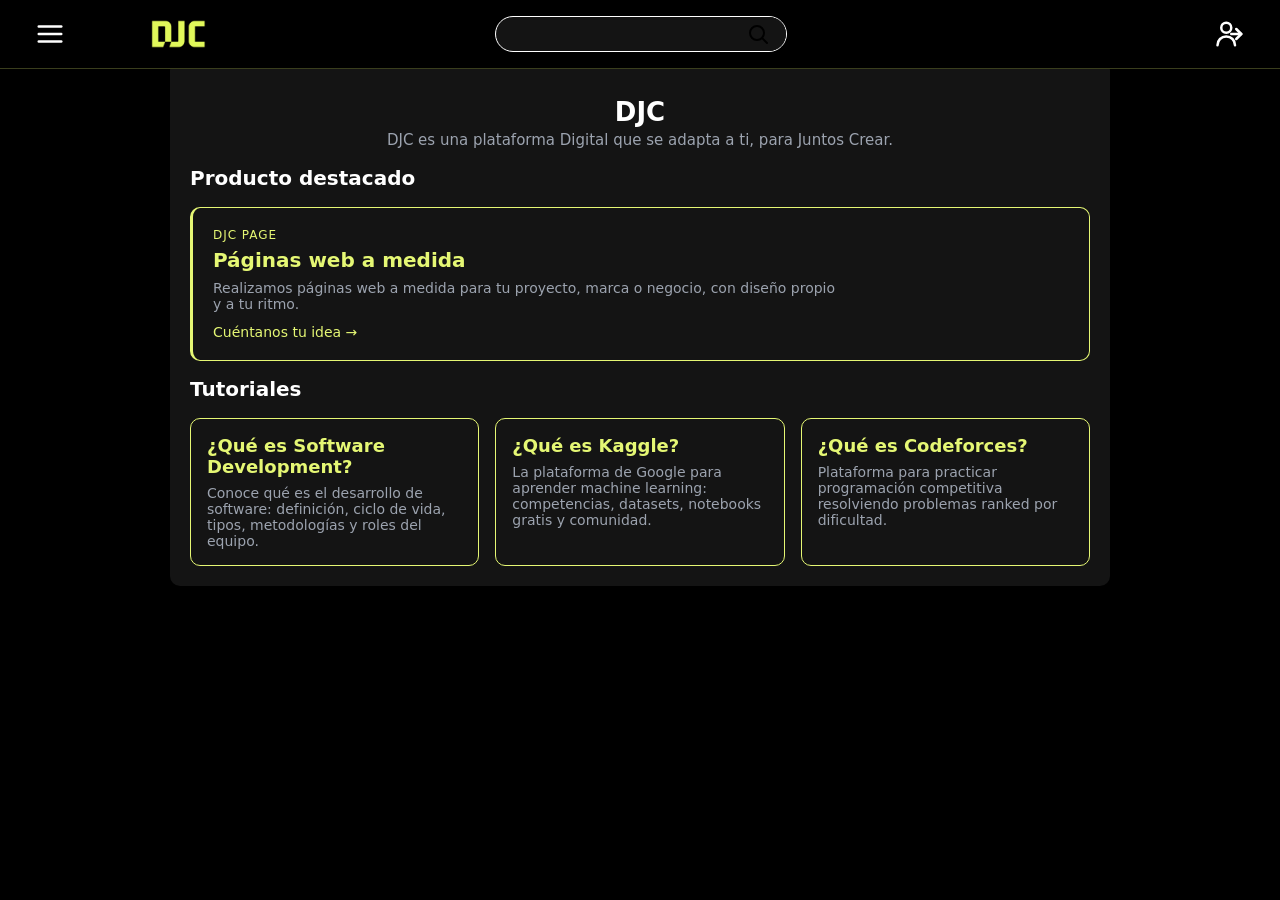
==== index.html @ 70b978e4 "feat: add DJC Page" ====
<!DOCTYPE html>
<html lang="es">
<head>
  <meta charset="UTF-8">
  <meta name="viewport" content="width=device-width, initial-scale=1.0">
  <title>DJC</title>
  
  <link rel="canonical" href="https://www.djc.pe/">
  <link rel="icon" type="image/png" href="/static/www/img/icon.png">
  <link rel="stylesheet" href="/static/www/css/style.css">
  <!-- <link rel="stylesheet" href="/static/www/css/top-nav.css"> -->
  <link rel="stylesheet" href="/static/www/css/bottom-nav.css">
  <link rel="stylesheet" href="/static/www/css/content.css">
  <link rel="stylesheet" href="/static/www/css/pygments.css">
  <link rel="stylesheet" href="/static/www/css/codehilite.css">
  <link rel="stylesheet" href="/static/www/css/history.css">

  <style>
  :root {
        /* Tipografía */
    --font-base: 'Inter', sans-serif;
    --font-heading: 'Poppins', sans-serif;

    /* Superficies */
    --color-bg: #000000;
    --color-surface: #141414;

    /* Texto */
    --color-text: #FFFFFF;
    --color-text-muted: #9CA3AF;
    --color-text-inverse: #FFFFFF;

    /* Marca */
    --color-primary: #000000;
    --color-accent: #e5f774;

    /* Variantes */
    --color-accent-hover: #e5f774;
    --color-accent-dark: #e5f774;

    /* UI */
    --color-border: #e5f774;

  }
  </style>

  

  

  
</head>
<body>
  <header>
    
<link rel="stylesheet" href="/static/www/components/top_nav_v2/style.css">
<script src="/static/www/components/top_nav_v2/script.js"></script>
<script src="/static/www/components/top_nav_v2/search.js" defer></script>
<nav class="navbar">
  <div class="navbar__a">
    <a href="#" class="navbar__link">
      <img src="/static/www/img/menu-white.svg" alt="Menu" class="navbar__icon navbar__icon--desktop">
      <img src="/static/www/img/menu-white.svg" alt="Menu" class="navbar__icon navbar__icon--mobile">
    </a>

    <a href="https://www.djc.pe/" class="navbar__link">
      <img src="/static/www/img/logo.png" alt="Home" class="navbar__logo navbar__icon--desktop">
      <img src="/static/www/img/logo-mobile.png" alt="Home" class="navbar__icon navbar__icon--mobile">
    </a>
  </div>
  <div class="navbar__b">
    <div class="navbar__b--search">
      <input type="text" placeholder="">
      <button>
          <img src="/static/www/img/search.svg" alt="Search" class="navbar__icon2">
      </button>
    </div>
  </div>
  <div class="navbar__c">
    <!-- <a href="#" class="navbar__link">
      <img src="/static/www/img/car-white.svg" alt="Login" class="navbar__icon navbar__icon--desktop">
      <img src="/static/www/img/car-white.svg" alt="Login" class="navbar__icon navbar__icon--mobile">
    </a> -->

    <a href="#" class="navbar__link">
      <img src="/static/www/img/user-white.svg" alt="User" class="navbar__icon navbar__icon--desktop">
      <img src="/static/www/img/user-white.svg" alt="User" class="navbar__icon navbar__icon--mobile">
    </a>
  </div>
</nav>
    
<link rel="stylesheet" href="/static/www/components/top_nav_v2_menu/style.css">
<script src="/static/www/components/top_nav_v2_menu/script.js"></script>
<div class="drawer-overlay" id="drawerOverlay">
  <aside class="drawer" data-side="left" id="mainMenu">
    <div class="drawer-header">
      <!-- <img src="/img/logo-1.png" alt="Davenco"> -->
      <span>DJC</span>
      <button class="drawer-close">✕</button>
    </div>
    <nav class="drawer-menu">
      <a href="https://www.djc.pe/">Inicio</a>
      <!-- <a href="https://g1.djc.pe/">G1</a> -->
      <a href="https://story.djc.pe/">Story</a>
      <a href="https://tutorial.djc.pe/">Tutorial</a>
      <hr>
    </nav>
  </aside>

  <aside class="drawer" data-side="right" id="userMenu">
    <div class="drawer-header">
      <span>Mi cuenta</span>
      <button class="drawer-close">✕</button>
    </div>
    <nav class="drawer-menu">
      <a href="#">Iniciar sesión</a>
      <a href="#">Registrarse</a>
      <hr>
    </nav>
  </aside>
</div>
  </header>

  <main class="content">

<h1 style="font-size:26px; margin-bottom:4px; text-align:center;">DJC</h1>
<p style="color:var(--color-text-muted); font-size:15px; margin:0 auto; max-width:70ch; text-align:center;">
DJC es una plataforma Digital que se adapta a ti, para Juntos Crear.
</p>

<h2 style="font-size:20px;">Producto destacado</h2>
<a href="https://page.djc.pe/"
   style="display:block; text-decoration:none; padding:20px; border:1px solid var(--color-border); border-left:3px solid var(--color-accent); border-radius:10px; background:var(--color-surface); color:var(--color-text);">
  <p style="margin:0 0 6px; font-size:12px; letter-spacing:0.08em; text-transform:uppercase; color:var(--color-accent);">DJC Page</p>
  <h3 style="margin:0 0 8px; font-size:20px; color:var(--color-accent);">Páginas web a medida</h3>
  <p style="margin:0; color:var(--color-text-muted); font-size:14px; max-width:70ch;">Realizamos páginas web a medida para tu proyecto, marca o negocio, con diseño propio y a tu ritmo.</p>
  <p style="margin:12px 0 0; font-size:14px; color:var(--color-accent);">Cuéntanos tu idea →</p>
</a>

<h2 style="font-size:20px;">Tutoriales</h2>
<div style="display:grid; grid-template-columns:repeat(auto-fill, minmax(250px, 1fr)); gap:16px;">

  <a href="https://tutorial.djc.pe/es/ab/ec/8a/ab/9e/60/4b/66/a6/ef/78/a8/1f/a3/83/d4/"
     style="display:block; text-decoration:none; padding:16px; border:1px solid var(--color-border); border-radius:10px; background:var(--color-surface); color:var(--color-text);">
    <h2 style="margin:0 0 8px; font-size:18px; color:var(--color-accent);">¿Qué es Software Development?</h2>
    <p style="margin:0; color:var(--color-text-muted); font-size:14px;">Conoce qué es el desarrollo de software: definición, ciclo de vida, tipos, metodologías y roles del equipo.</p>
  </a>

  <a href="https://tutorial.djc.pe/es/b8/53/4d/ab/8a/be/43/70/99/d8/0b/c4/7d/98/78/8e/"
     style="display:block; text-decoration:none; padding:16px; border:1px solid var(--color-border); border-radius:10px; background:var(--color-surface); color:var(--color-text);">
    <h2 style="margin:0 0 8px; font-size:18px; color:var(--color-accent);">¿Qué es Kaggle?</h2>
    <p style="margin:0; color:var(--color-text-muted); font-size:14px;">La plataforma de Google para aprender machine learning: competencias, datasets, notebooks gratis y comunidad.</p>
  </a>

  <a href="https://tutorial.djc.pe/es/67/db/1d/30/95/80/43/dc/ad/cc/0f/8c/31/55/68/ed/"
     style="display:block; text-decoration:none; padding:16px; border:1px solid var(--color-border); border-radius:10px; background:var(--color-surface); color:var(--color-text);">
    <h2 style="margin:0 0 8px; font-size:18px; color:var(--color-accent);">¿Qué es Codeforces?</h2>
    <p style="margin:0; color:var(--color-text-muted); font-size:14px;">Plataforma para practicar programación competitiva resolviendo problemas ranked por dificultad.</p>
  </a>

</div>

  </main>
  
</body>
</html>
---- static/www/css/style.css ----
body {
  margin: 0;
  font-family: system-ui, sans-serif;
  background: var(--color-bg);
  color: var(--color-text);
  padding-top: 60px;
  padding-bottom: 70px;
}
---- static/www/css/top-nav.css ----
.top-nav {
  position: sticky;
  top: 0;
  width: 100%;
  height: 60px;

  background: var(--background_color, #000);
  color: var(--text_color, #fff);

  display: flex;
  justify-content: space-between;
  align-items: center;

  padding: 0 16px;

  z-index: 9999;

  box-sizing: border-box;
}

.top-nav a {
  text-decoration: none;
  color: inherit;
  cursor: pointer;
}

.top-nav .nav-user {
  display: flex;
  gap: 12px;
  align-items: center;
}

.top-nav .nav-user a {
  padding: 6px 12px;
  border-radius: 6px;
  background: rgba(255,255,255,0.1);
}
---- static/www/css/bottom-nav.css ----
.bottom-nav {
  position: fixed;
  bottom: 0;
  width: 100%;
  height: 60px;
  background: var(--color-surface);
  border-top: 1px solid rgba(229, 247, 116, 0.25);
  display: flex;
  justify-content: space-around;
  align-items: center;
}
---- static/www/css/content.css ----
/* Contenedor principal */
main.content {
    max-width: 900px;       /* Limita el ancho en pantallas grandes */
    margin: 0 auto;         /* Centra horizontalmente */
    padding: 20px;          /* Espacio interno */
    background-color: var(--color-surface); /* Fondo de superficie para resaltar contenido */
    color: var(--color-text);
    border-radius: 10px;    /* Bordes redondeados */
    /* box-shadow: 0 2px 10px rgba(0,0,0,0.1); Sombra ligera */
}


/* Responsive para móviles */
@media (max-width: 600px) {
    main.content {
        padding: 15px;
        margin: 10px;
    }
}
---- static/www/css/pygments.css ----
pre { line-height: 125%; }
td.linenos .normal { color: inherit; background-color: transparent; padding-left: 5px; padding-right: 5px; }
span.linenos { color: inherit; background-color: transparent; padding-left: 5px; padding-right: 5px; }
td.linenos .special { color: #000000; background-color: #ffffc0; padding-left: 5px; padding-right: 5px; }
span.linenos.special { color: #000000; background-color: #ffffc0; padding-left: 5px; padding-right: 5px; }
.highlight .hll { background-color: #ffffcc }
.highlight { background: #f8f8f8; }
.highlight .c { color: #3D7B7B; font-style: italic } /* Comment */
.highlight .err { border: 1px solid #F00 } /* Error */
.highlight .k { color: #008000; font-weight: bold } /* Keyword */
.highlight .o { color: #666 } /* Operator */
.highlight .ch { color: #3D7B7B; font-style: italic } /* Comment.Hashbang */
.highlight .cm { color: #3D7B7B; font-style: italic } /* Comment.Multiline */
.highlight .cp { color: #9C6500 } /* Comment.Preproc */
.highlight .cpf { color: #3D7B7B; font-style: italic } /* Comment.PreprocFile */
.highlight .c1 { color: #3D7B7B; font-style: italic } /* Comment.Single */
.highlight .cs { color: #3D7B7B; font-style: italic } /* Comment.Special */
.highlight .gd { color: #A00000 } /* Generic.Deleted */
.highlight .ge { font-style: italic } /* Generic.Emph */
.highlight .ges { font-weight: bold; font-style: italic } /* Generic.EmphStrong */
.highlight .gr { color: #E40000 } /* Generic.Error */
.highlight .gh { color: #000080; font-weight: bold } /* Generic.Heading */
.highlight .gi { color: #008400 } /* Generic.Inserted */
.highlight .go { color: #717171 } /* Generic.Output */
.highlight .gp { color: #000080; font-weight: bold } /* Generic.Prompt */
.highlight .gs { font-weight: bold } /* Generic.Strong */
.highlight .gu { color: #800080; font-weight: bold } /* Generic.Subheading */
.highlight .gt { color: #04D } /* Generic.Traceback */
.highlight .kc { color: #008000; font-weight: bold } /* Keyword.Constant */
.highlight .kd { color: #008000; font-weight: bold } /* Keyword.Declaration */
.highlight .kn { color: #008000; font-weight: bold } /* Keyword.Namespace */
.highlight .kp { color: #008000 } /* Keyword.Pseudo */
.highlight .kr { color: #008000; font-weight: bold } /* Keyword.Reserved */
.highlight .kt { color: #B00040 } /* Keyword.Type */
.highlight .m { color: #666 } /* Literal.Number */
.highlight .s { color: #BA2121 } /* Literal.String */
.highlight .na { color: #687822 } /* Name.Attribute */
.highlight .nb { color: #008000 } /* Name.Builtin */
.highlight .nc { color: #00F; font-weight: bold } /* Name.Class */
.highlight .no { color: #800 } /* Name.Constant */
.highlight .nd { color: #A2F } /* Name.Decorator */
.highlight .ni { color: #717171; font-weight: bold } /* Name.Entity */
.highlight .ne { color: #CB3F38; font-weight: bold } /* Name.Exception */
.highlight .nf { color: #00F } /* Name.Function */
.highlight .nl { color: #767600 } /* Name.Label */
.highlight .nn { color: #00F; font-weight: bold } /* Name.Namespace */
.highlight .nt { color: #008000; font-weight: bold } /* Name.Tag */
.highlight .nv { color: #19177C } /* Name.Variable */
.highlight .ow { color: #A2F; font-weight: bold } /* Operator.Word */
.highlight .w { color: #BBB } /* Text.Whitespace */
.highlight .mb { color: #666 } /* Literal.Number.Bin */
.highlight .mf { color: #666 } /* Literal.Number.Float */
.highlight .mh { color: #666 } /* Literal.Number.Hex */
.highlight .mi { color: #666 } /* Literal.Number.Integer */
.highlight .mo { color: #666 } /* Literal.Number.Oct */
.highlight .sa { color: #BA2121 } /* Literal.String.Affix */
.highlight .sb { color: #BA2121 } /* Literal.String.Backtick */
.highlight .sc { color: #BA2121 } /* Literal.String.Char */
.highlight .dl { color: #BA2121 } /* Literal.String.Delimiter */
.highlight .sd { color: #BA2121; font-style: italic } /* Literal.String.Doc */
.highlight .s2 { color: #BA2121 } /* Literal.String.Double */
.highlight .se { color: #AA5D1F; font-weight: bold } /* Literal.String.Escape */
.highlight .sh { color: #BA2121 } /* Literal.String.Heredoc */
.highlight .si { color: #A45A77; font-weight: bold } /* Literal.String.Interpol */
.highlight .sx { color: #008000 } /* Literal.String.Other */
.highlight .sr { color: #A45A77 } /* Literal.String.Regex */
.highlight .s1 { color: #BA2121 } /* Literal.String.Single */
.highlight .ss { color: #19177C } /* Literal.String.Symbol */
.highlight .bp { color: #008000 } /* Name.Builtin.Pseudo */
.highlight .fm { color: #00F } /* Name.Function.Magic */
.highlight .vc { color: #19177C } /* Name.Variable.Class */
.highlight .vg { color: #19177C } /* Name.Variable.Global */
.highlight .vi { color: #19177C } /* Name.Variable.Instance */
.highlight .vm { color: #19177C } /* Name.Variable.Magic */
.highlight .il { color: #666 } /* Literal.Number.Integer.Long */
---- static/www/css/codehilite.css ----
pre { line-height: 125%; }
td.linenos .normal { color: inherit; background-color: transparent; padding-left: 5px; padding-right: 5px; }
span.linenos { color: inherit; background-color: transparent; padding-left: 5px; padding-right: 5px; }
td.linenos .special { color: #000000; background-color: #ffffc0; padding-left: 5px; padding-right: 5px; }
span.linenos.special { color: #000000; background-color: #ffffc0; padding-left: 5px; padding-right: 5px; }
.codehilite .hll { background-color: #ffffcc }
.codehilite { background: #f8f8f8; }
.codehilite .c { color: #3D7B7B; font-style: italic } /* Comment */
.codehilite .err { border: 1px solid #F00 } /* Error */
.codehilite .k { color: #008000; font-weight: bold } /* Keyword */
.codehilite .o { color: #666 } /* Operator */
.codehilite .ch { color: #3D7B7B; font-style: italic } /* Comment.Hashbang */
.codehilite .cm { color: #3D7B7B; font-style: italic } /* Comment.Multiline */
.codehilite .cp { color: #9C6500 } /* Comment.Preproc */
.codehilite .cpf { color: #3D7B7B; font-style: italic } /* Comment.PreprocFile */
.codehilite .c1 { color: #3D7B7B; font-style: italic } /* Comment.Single */
.codehilite .cs { color: #3D7B7B; font-style: italic } /* Comment.Special */
.codehilite .gd { color: #A00000 } /* Generic.Deleted */
.codehilite .ge { font-style: italic } /* Generic.Emph */
.codehilite .ges { font-weight: bold; font-style: italic } /* Generic.EmphStrong */
.codehilite .gr { color: #E40000 } /* Generic.Error */
.codehilite .gh { color: #000080; font-weight: bold } /* Generic.Heading */
.codehilite .gi { color: #008400 } /* Generic.Inserted */
.codehilite .go { color: #717171 } /* Generic.Output */
.codehilite .gp { color: #000080; font-weight: bold } /* Generic.Prompt */
.codehilite .gs { font-weight: bold } /* Generic.Strong */
.codehilite .gu { color: #800080; font-weight: bold } /* Generic.Subheading */
.codehilite .gt { color: #04D } /* Generic.Traceback */
.codehilite .kc { color: #008000; font-weight: bold } /* Keyword.Constant */
.codehilite .kd { color: #008000; font-weight: bold } /* Keyword.Declaration */
.codehilite .kn { color: #008000; font-weight: bold } /* Keyword.Namespace */
.codehilite .kp { color: #008000 } /* Keyword.Pseudo */
.codehilite .kr { color: #008000; font-weight: bold } /* Keyword.Reserved */
.codehilite .kt { color: #B00040 } /* Keyword.Type */
.codehilite .m { color: #666 } /* Literal.Number */
.codehilite .s { color: #BA2121 } /* Literal.String */
.codehilite .na { color: #687822 } /* Name.Attribute */
.codehilite .nb { color: #008000 } /* Name.Builtin */
.codehilite .nc { color: #00F; font-weight: bold } /* Name.Class */
.codehilite .no { color: #800 } /* Name.Constant */
.codehilite .nd { color: #A2F } /* Name.Decorator */
.codehilite .ni { color: #717171; font-weight: bold } /* Name.Entity */
.codehilite .ne { color: #CB3F38; font-weight: bold } /* Name.Exception */
.codehilite .nf { color: #00F } /* Name.Function */
.codehilite .nl { color: #767600 } /* Name.Label */
.codehilite .nn { color: #00F; font-weight: bold } /* Name.Namespace */
.codehilite .nt { color: #008000; font-weight: bold } /* Name.Tag */
.codehilite .nv { color: #19177C } /* Name.Variable */
.codehilite .ow { color: #A2F; font-weight: bold } /* Operator.Word */
.codehilite .w { color: #BBB } /* Text.Whitespace */
.codehilite .mb { color: #666 } /* Literal.Number.Bin */
.codehilite .mf { color: #666 } /* Literal.Number.Float */
.codehilite .mh { color: #666 } /* Literal.Number.Hex */
.codehilite .mi { color: #666 } /* Literal.Number.Integer */
.codehilite .mo { color: #666 } /* Literal.Number.Oct */
.codehilite .sa { color: #BA2121 } /* Literal.String.Affix */
.codehilite .sb { color: #BA2121 } /* Literal.String.Backtick */
.codehilite .sc { color: #BA2121 } /* Literal.String.Char */
.codehilite .dl { color: #BA2121 } /* Literal.String.Delimiter */
.codehilite .sd { color: #BA2121; font-style: italic } /* Literal.String.Doc */
.codehilite .s2 { color: #BA2121 } /* Literal.String.Double */
.codehilite .se { color: #AA5D1F; font-weight: bold } /* Literal.String.Escape */
.codehilite .sh { color: #BA2121 } /* Literal.String.Heredoc */
.codehilite .si { color: #A45A77; font-weight: bold } /* Literal.String.Interpol */
.codehilite .sx { color: #008000 } /* Literal.String.Other */
.codehilite .sr { color: #A45A77 } /* Literal.String.Regex */
.codehilite .s1 { color: #BA2121 } /* Literal.String.Single */
.codehilite .ss { color: #19177C } /* Literal.String.Symbol */
.codehilite .bp { color: #008000 } /* Name.Builtin.Pseudo */
.codehilite .fm { color: #00F } /* Name.Function.Magic */
.codehilite .vc { color: #19177C } /* Name.Variable.Class */
.codehilite .vg { color: #19177C } /* Name.Variable.Global */
.codehilite .vi { color: #19177C } /* Name.Variable.Instance */
.codehilite .vm { color: #19177C } /* Name.Variable.Magic */
.codehilite .il { color: #666 } /* Literal.Number.Integer.Long */
---- static/www/css/history.css ----
/* ============ HISTORIAL ============ */
.history {
  margin: 24px 0 8px;
}

.history__head {
  display: flex;
  align-items: center;
  justify-content: space-between;
  gap: 12px;
  border-bottom: 1px solid var(--color-border);
  padding-bottom: 10px;
  margin-bottom: 14px;
}

.history__head h2 {
  margin: 0;
  font-family: var(--font-heading);
  font-size: 18px;
  color: var(--color-accent);
}

.history__clear {
  cursor: pointer;
  border: 1px solid var(--color-border);
  background: transparent;
  color: var(--color-text-muted);
  font-size: 13px;
  padding: 6px 12px;
  border-radius: 8px;
  transition: background 0.2s, color 0.2s;
}

.history__clear:hover {
  background: var(--color-accent);
  color: var(--color-primary);
}

.history__empty {
  margin: 8px 0;
  color: var(--color-text-muted);
  font-size: 14px;
  line-height: 1.6;
}

.history__day h3 {
  margin: 18px 0 8px;
  font-family: var(--font-heading);
  font-size: 14px;
  text-transform: capitalize;
  color: var(--color-text-muted);
}

.history__list {
  list-style: none;
  margin: 0;
  padding: 0;
}

.history__link {
  display: flex;
  align-items: center;
  gap: 10px;
  padding: 10px 12px;
  border-radius: 10px;
  text-decoration: none;
  color: var(--color-text);
  transition: background 0.2s;
}

.history__link:hover {
  background: var(--color-surface);
}

.history__time {
  flex-shrink: 0;
  font-size: 12px;
  color: var(--color-text-muted);
  min-width: 44px;
}

.history__chip {
  flex-shrink: 0;
  font-size: 11px;
  font-weight: 600;
  padding: 2px 8px;
  border: 1px solid;
  border-radius: 999px;
  max-width: 160px;
  overflow: hidden;
  text-overflow: ellipsis;
  white-space: nowrap;
}

.history__body {
  display: flex;
  flex-direction: column;
  min-width: 0;
}

.history__title {
  font-size: 14px;
  font-weight: 600;
  overflow: hidden;
  text-overflow: ellipsis;
  white-space: nowrap;
}

.history__path {
  font-size: 12px;
  color: var(--color-text-muted);
  overflow: hidden;
  text-overflow: ellipsis;
  white-space: nowrap;
}

@media (max-width: 600px) {
  .history { margin: 18px 0 8px; }
  .history__link { gap: 8px; padding: 9px 8px; }
  .history__chip { max-width: 110px; }
}
---- static/www/components/top_nav_v2/style.css ----
.header {
  position: sticky; /* controlamos todo el header */
  top: 0;
  left: 0;
  width: 100%;
  background-color: var(--color-bg);
  box-shadow: 0 2px 4px rgba(0,0,0,0.1);
  transition: transform 0.3s ease;
  z-index: 1000;
}

/* Nav dentro del header */
.navbar {
  position: fixed;
  top: 0;
  left: 0;
  width: 100%;

  background: var(--color-primary);
  color: var(--color-text-inverse);
  display: grid;
  grid-template-columns:  1fr 2fr 1fr;
  padding: 1rem 2rem;
  border-bottom: 1px solid rgba(229, 247, 116, 0.25);

  box-sizing: border-box;

  z-index: 1000;
}

/* Grid interno */
.navbar__a { 
  justify-self: start;  
}

.navbar__b { 
  justify-self: center; 
}

.navbar__b--search {
  display: flex;
  width: 100%;
  max-width: 100%;
  background: var(--color-surface);
  border: 1px solid #ffffff;
  border-radius: 20px;
  overflow: hidden; /* para que input y botón se vean pegados */
}

.navbar__b--search input {
  background: transparent;
  color: var(--color-text);
  flex: 1; /* ocupa todo el espacio */
  border: none;
  padding: 0.5rem 1rem;
  font-size: 1rem;
  outline: none;
}

.navbar__b--search button {
  background: var(--color-surface);
  color: var(--color-primary);
  border: none;
  padding: 0 1rem;
  cursor: pointer;
  font-size: 1.2rem;
  color: #fff;
  display: flex;
  align-items: center;
  justify-content: center;
}

.navbar__c { 
  justify-self: end; 
}

.navbar__a,
.navbar__c {
  display: flex;
  align-items: center;
  gap: 2rem;
  /* border: 2px solid red; */
}

.navbar__link {
  display: flex;
  align-items: center;
  text-decoration: none;
  color: var(--color-text-inverse);
  white-space: nowrap;
  border-style: solid;
  border-color: var(--color-primary);
  /* border: 2px solid yellow; */
}

.navbar__link:hover {
  border-color: var(--color-accent);
}

/* Iconos */
.navbar__icon {
  width: 30px;
  height: 30px;
  object-fit: contain;
  /* color: red; */
}
.navbar__logo {
  width: 150px;
  height: 30px;
  object-fit: contain;
  color: #fff;
}

/* por defecto */
.navbar__icon--mobile {
  display: none;
}


/* ======== MEDIA QUERY: MÓVIL ======== */
@media (max-width: 768px) {
  .navbar {
    grid-template-columns: 2fr 4fr 2fr;
    padding: 1rem 0.5rem;
  }
  .navbar__a,
  .navbar__c {
    gap: 0.5rem;
  }

  .navbar__b {
    width: 190px;
    max-width: 190px; /* ocupa todo el espacio posible */
  }
  .navbar__b--search input {
    width: 80%;
    max-width: 80%; /* ocupa todo el espacio posible */
  }
  .navbar__b--search button {
    width: 20%;
    max-width: 20%; /* ocupa todo el espacio posible */
  }

  .navbar__logo {
    width: 120px;
  }
}

@media (max-width: 480px) {
  .navbar__b--search input {
    padding: 0.5rem 0.5rem;
  }
  .navbar__b {
    width: 110px;
    max-width: 110px; /* ocupa todo el espacio posible */
  }
  .navbar__a,
  .navbar__c {
    gap: 0.1rem;
  }
  .navbar__logo {
    width: 110px;
  }
}
---- static/www/components/top_nav_v2_menu/style.css ----
/* Overlay */
.drawer-overlay {
  position: fixed;
  inset: 0;
  background: rgba(0,0,0,0.45);
  opacity: 0;
  visibility: hidden;
  transition: opacity 0.35s ease;
  z-index: 2000;
  display: flex;
}

.drawer-overlay.active {
  opacity: 1;
  visibility: visible;
}

/* Drawer genérico */
.drawer {
  position: absolute;
  top: 0;
  width: 90%;
  max-width: 320px;
  height: 100vh;
  background: var(--color-surface);
  color: var(--color-text);
  box-shadow: 4px 0 24px rgba(0,0,0,0.25);
  display: flex;
  flex-direction: column;
  transition: transform 0.35s cubic-bezier(.4,0,.2,1);
  flex-shrink: 0;
}

/* Posición inicial según side */
.drawer[data-side="left"] {
  left: 0;
  transform: translateX(-100%);
}

.drawer[data-side="right"] {
  right: 0;
  transform: translateX(100%);
}

/* Animación cuando overlay activo */
.drawer-overlay.active .drawer {
  transform: translateX(0);
}

/* Header */
.drawer-header {
  display: flex;
  align-items: center;
  justify-content: space-between;
  padding: 18px;
  border-bottom: 1px solid var(--color-border);
}

.drawer-header img {
  height: 28px;
}

.drawer-header span {
  flex: 1;
  font-weight: 600;
}

/* Botón cerrar */
.drawer-close {
  border: none;
  background: transparent;
  font-size: 18px;
  cursor: pointer;
}

/* Menu */
.drawer-menu {
  flex: 1;                /* scroll interno */
  overflow-y: auto;
  overscroll-behavior: contain;
  display: flex;
  flex-direction: column;
  padding: 10px 0;
}

.drawer-menu a {
  padding: 16px 22px;
  text-decoration: none;
  color: var(--color-text);
  font-weight: 500;
  transition: background 0.2s ease;
}

.drawer-menu a:hover {
  background: var(--color-bg);
}

.drawer-menu hr {
  border: none;
  border-top: 1px solid var(--color-border);
  margin: 10px 0;
}
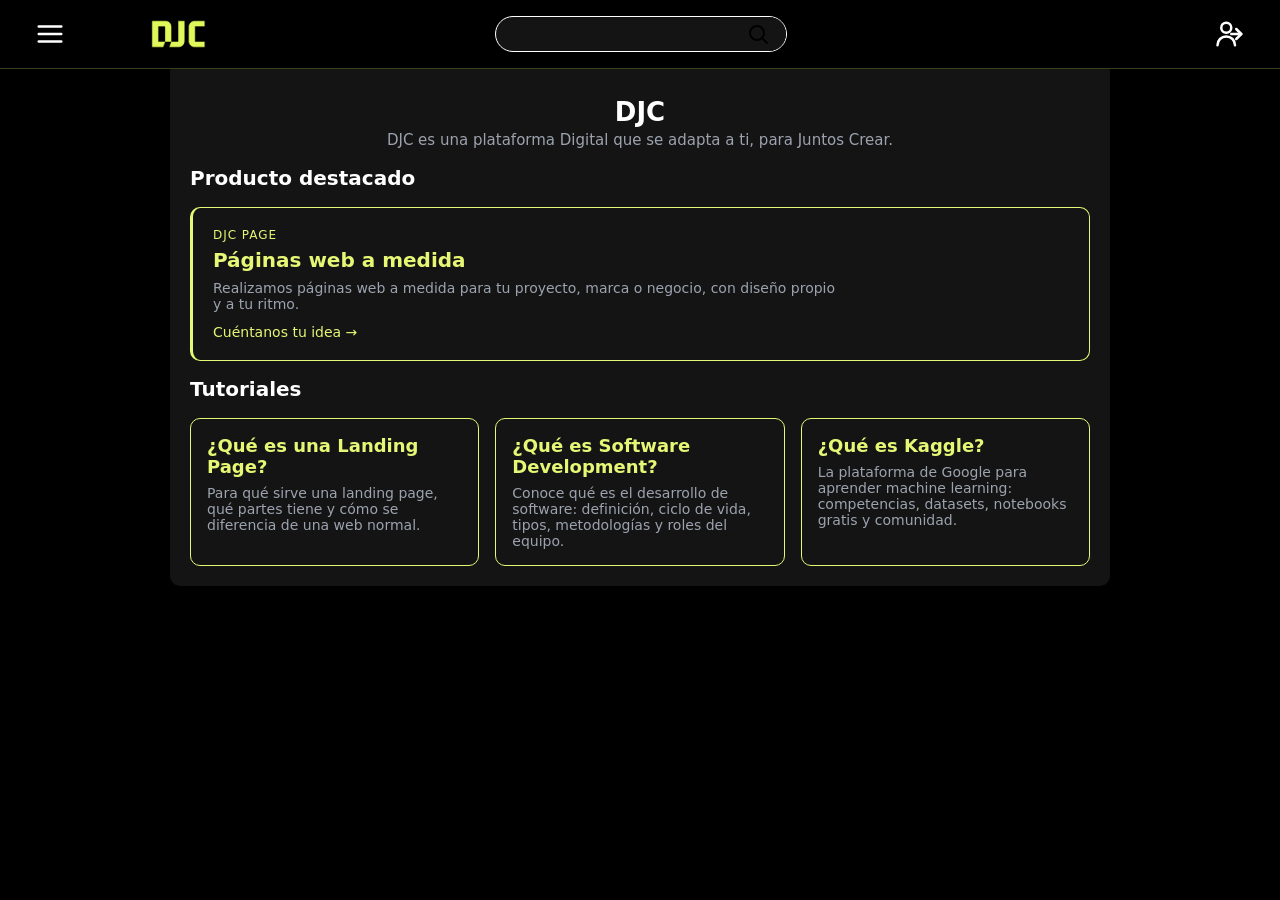
==== commit c18f79a4: "feat: update list tutorials" ====
--- a/index.html
+++ b/index.html
@@ -101,6 +101,7 @@
     <nav class="drawer-menu">
       <a href="https://www.djc.pe/">Inicio</a>
       <!-- <a href="https://g1.djc.pe/">G1</a> -->
+      <a href="https://page.djc.pe/">Page</a>
       <a href="https://story.djc.pe/">Story</a>
       <a href="https://tutorial.djc.pe/">Tutorial</a>
       <hr>
@@ -140,6 +141,12 @@
 <h2 style="font-size:20px;">Tutoriales</h2>
 <div style="display:grid; grid-template-columns:repeat(auto-fill, minmax(250px, 1fr)); gap:16px;">
 
+  <a href="https://tutorial.djc.pe/es/9c/ad/d3/86/64/13/42/e3/a4/38/aa/b9/eb/32/19/64/"
+     style="display:block; text-decoration:none; padding:16px; border:1px solid var(--color-border); border-radius:10px; background:var(--color-surface); color:var(--color-text);">
+    <h2 style="margin:0 0 8px; font-size:18px; color:var(--color-accent);">¿Qué es una Landing Page?</h2>
+    <p style="margin:0; color:var(--color-text-muted); font-size:14px;">Para qué sirve una landing page, qué partes tiene y cómo se diferencia de una web normal.</p>
+  </a>
+
   <a href="https://tutorial.djc.pe/es/ab/ec/8a/ab/9e/60/4b/66/a6/ef/78/a8/1f/a3/83/d4/"
      style="display:block; text-decoration:none; padding:16px; border:1px solid var(--color-border); border-radius:10px; background:var(--color-surface); color:var(--color-text);">
     <h2 style="margin:0 0 8px; font-size:18px; color:var(--color-accent);">¿Qué es Software Development?</h2>
@@ -152,12 +159,6 @@
     <p style="margin:0; color:var(--color-text-muted); font-size:14px;">La plataforma de Google para aprender machine learning: competencias, datasets, notebooks gratis y comunidad.</p>
   </a>
 
-  <a href="https://tutorial.djc.pe/es/67/db/1d/30/95/80/43/dc/ad/cc/0f/8c/31/55/68/ed/"
-     style="display:block; text-decoration:none; padding:16px; border:1px solid var(--color-border); border-radius:10px; background:var(--color-surface); color:var(--color-text);">
-    <h2 style="margin:0 0 8px; font-size:18px; color:var(--color-accent);">¿Qué es Codeforces?</h2>
-    <p style="margin:0; color:var(--color-text-muted); font-size:14px;">Plataforma para practicar programación competitiva resolviendo problemas ranked por dificultad.</p>
-  </a>
-
 </div>
 
   </main>
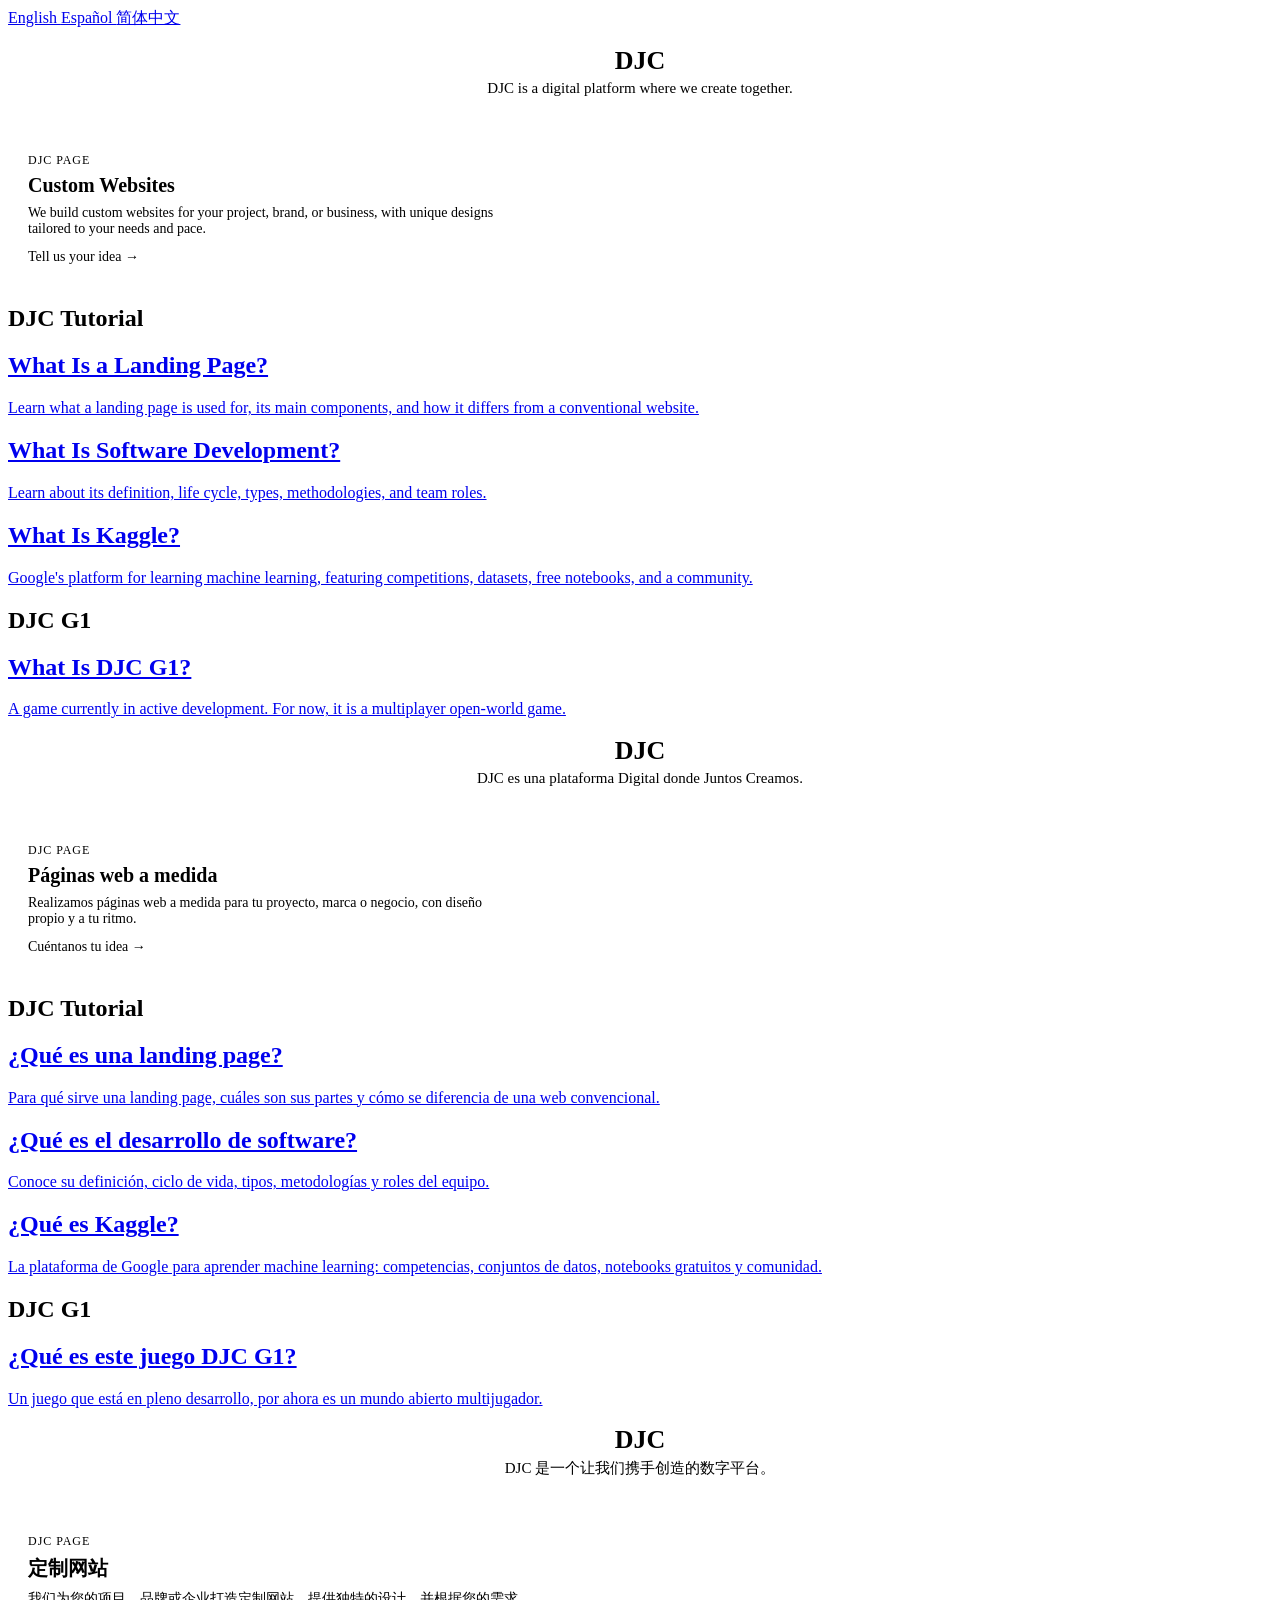
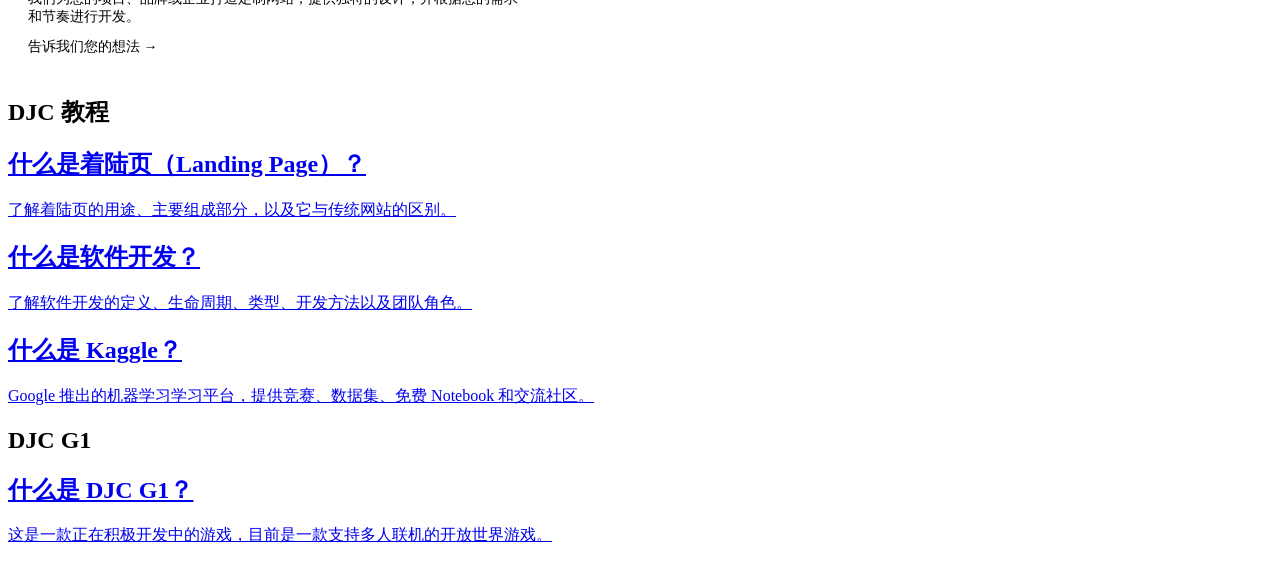
==== commit ac4b5558: "feat: add zh-cn" ====
--- a/index.html
+++ b/index.html
@@ -1,136 +1,116 @@
 <!DOCTYPE html>
-<html lang="es">
+<html>
 <head>
+  <!-- 87.34.2.92 -->
   <meta charset="UTF-8">
   <meta name="viewport" content="width=device-width, initial-scale=1.0">
+  <link rel="icon" type="image/png" href="https://story.djc.pe/res/base/icon.png">
+
+  <link rel="stylesheet" href="https://story.djc.pe/res/base/variable.css">
+  <link rel="stylesheet" href="https://story.djc.pe/res/base/style.css">
+  <link rel="stylesheet" href="https://story.djc.pe/res/base/index.css">
+  <script src="https://story.djc.pe/res/base/index.js" defer></script>
+  <script src="https://story.djc.pe/res/nav/script.js" defer></script>
+
+
+<!-- Google tag (gtag.js) -->
+<script async src="https://www.googletagmanager.com/gtag/js?id=G-S0JX351KT2"></script>
+<script>
+  window.dataLayer = window.dataLayer || [];
+  function gtag(){dataLayer.push(arguments);}
+  gtag('js', new Date());
+
+  gtag('config', 'G-S0JX351KT2');
+</script>
+
   <title>DJC</title>
-  
+  <meta name="description" content="DJC">
+
   <link rel="canonical" href="https://www.djc.pe/">
-  <link rel="icon" type="image/png" href="/static/www/img/icon.png">
-  <link rel="stylesheet" href="/static/www/css/style.css">
-  <!-- <link rel="stylesheet" href="/static/www/css/top-nav.css"> -->
-  <link rel="stylesheet" href="/static/www/css/bottom-nav.css">
-  <link rel="stylesheet" href="/static/www/css/content.css">
-  <link rel="stylesheet" href="/static/www/css/pygments.css">
-  <link rel="stylesheet" href="/static/www/css/codehilite.css">
-  <link rel="stylesheet" href="/static/www/css/history.css">
-
-  <style>
-  :root {
-        /* Tipografía */
-    --font-base: 'Inter', sans-serif;
-    --font-heading: 'Poppins', sans-serif;
-
-    /* Superficies */
-    --color-bg: #000000;
-    --color-surface: #141414;
-
-    /* Texto */
-    --color-text: #FFFFFF;
-    --color-text-muted: #9CA3AF;
-    --color-text-inverse: #FFFFFF;
-
-    /* Marca */
-    --color-primary: #000000;
-    --color-accent: #e5f774;
-
-    /* Variantes */
-    --color-accent-hover: #e5f774;
-    --color-accent-dark: #e5f774;
-
-    /* UI */
-    --color-border: #e5f774;
-
-  }
-  </style>
-
-  
-
-  
-
-  
 </head>
 <body>
-  <header>
-    
-<link rel="stylesheet" href="/static/www/components/top_nav_v2/style.css">
-<script src="/static/www/components/top_nav_v2/script.js"></script>
-<script src="/static/www/components/top_nav_v2/search.js" defer></script>
-<nav class="navbar">
-  <div class="navbar__a">
-    <a href="#" class="navbar__link">
-      <img src="/static/www/img/menu-white.svg" alt="Menu" class="navbar__icon navbar__icon--desktop">
-      <img src="/static/www/img/menu-white.svg" alt="Menu" class="navbar__icon navbar__icon--mobile">
+<main class="content">
+
+<div class="djc-tutorial-tabs">
+  <div class="djc-tabs-nav" role="tablist" aria-label="Language selection">
+    <a class="djc-tab" id="tab-1" href="#panel-1"
+      role="tab" aria-selected="true" aria-controls="panel-1">
+      English
     </a>
 
-    <a href="https://www.djc.pe/" class="navbar__link">
-      <img src="/static/www/img/logo.png" alt="Home" class="navbar__logo navbar__icon--desktop">
-      <img src="/static/www/img/logo-mobile.png" alt="Home" class="navbar__icon navbar__icon--mobile">
+    <a class="djc-tab" id="tab-2" href="#panel-2"
+      role="tab" aria-selected="false" aria-controls="panel-2">
+      Español
+    </a>
+
+    <a class="djc-tab" id="tab-3" href="#panel-3"
+      role="tab" aria-selected="false" aria-controls="panel-3">
+      简体中文
     </a>
   </div>
-  <div class="navbar__b">
-    <div class="navbar__b--search">
-      <input type="text" placeholder="">
-      <button>
-          <img src="/static/www/img/search.svg" alt="Search" class="navbar__icon2">
-      </button>
-    </div>
-  </div>
-  <div class="navbar__c">
-    <!-- <a href="#" class="navbar__link">
-      <img src="/static/www/img/car-white.svg" alt="Login" class="navbar__icon navbar__icon--desktop">
-      <img src="/static/www/img/car-white.svg" alt="Login" class="navbar__icon navbar__icon--mobile">
-    </a> -->
-
-    <a href="#" class="navbar__link">
-      <img src="/static/www/img/user-white.svg" alt="User" class="navbar__icon navbar__icon--desktop">
-      <img src="/static/www/img/user-white.svg" alt="User" class="navbar__icon navbar__icon--mobile">
-    </a>
-  </div>
-</nav>
-    
-<link rel="stylesheet" href="/static/www/components/top_nav_v2_menu/style.css">
-<script src="/static/www/components/top_nav_v2_menu/script.js"></script>
-<div class="drawer-overlay" id="drawerOverlay">
-  <aside class="drawer" data-side="left" id="mainMenu">
-    <div class="drawer-header">
-      <!-- <img src="/img/logo-1.png" alt="Davenco"> -->
-      <span>DJC</span>
-      <button class="drawer-close">✕</button>
-    </div>
-    <nav class="drawer-menu">
-      <a href="https://www.djc.pe/">Inicio</a>
-      <!-- <a href="https://g1.djc.pe/">G1</a> -->
-      <a href="https://page.djc.pe/">Page</a>
-      <a href="https://story.djc.pe/">Story</a>
-      <a href="https://tutorial.djc.pe/">Tutorial</a>
-      <hr>
-    </nav>
-  </aside>
-
-  <aside class="drawer" data-side="right" id="userMenu">
-    <div class="drawer-header">
-      <span>Mi cuenta</span>
-      <button class="drawer-close">✕</button>
-    </div>
-    <nav class="drawer-menu">
-      <a href="#">Iniciar sesión</a>
-      <a href="#">Registrarse</a>
-      <hr>
-    </nav>
-  </aside>
-</div>
-  </header>
-
-  <main class="content">
+
+  <!-- English -->
+<div class="djc-tab-panel is-active" id="panel-1"
+role="tabpanel" aria-labelledby="tab-1" lang="en">
 
 <h1 style="font-size:26px; margin-bottom:4px; text-align:center;">DJC</h1>
 <p style="color:var(--color-text-muted); font-size:15px; margin:0 auto; max-width:70ch; text-align:center;">
-DJC es una plataforma Digital que se adapta a ti, para Juntos Crear.
+DJC is a digital platform where we create together.
 </p>
 
-<h2 style="font-size:20px;">Producto destacado</h2>
-<a href="https://page.djc.pe/"
+<br/><br/>
+
+<a href="https://page.djc.pe/en/"
+   style="display:block; text-decoration:none; padding:20px; border:1px solid var(--color-border); border-left:3px solid var(--color-accent); border-radius:10px; background:var(--color-surface); color:var(--color-text);">
+  <p style="margin:0 0 6px; font-size:12px; letter-spacing:0.08em; text-transform:uppercase; color:var(--color-accent);">DJC Page</p>
+  <h3 style="margin:0 0 8px; font-size:20px; color:var(--color-accent);">Custom Websites</h3>
+  <p style="margin:0; color:var(--color-text-muted); font-size:14px; max-width:70ch;">We build custom websites for your project, brand, or business, with unique designs tailored to your needs and pace.</p>
+  <p style="margin:12px 0 0; font-size:14px; color:var(--color-accent);">Tell us your idea →</p>
+</a>
+
+<h2>DJC Tutorial</h2>
+<div class="djc-tutorial-others">
+
+  <a href="https://tutorial.djc.pe/es/9c/ad/d3/86/64/13/42/e3/a4/38/aa/b9/eb/32/19/64/">
+  <h2>What Is a Landing Page?</h2>
+  <p>Learn what a landing page is used for, its main components, and how it differs from a conventional website.</p>
+  </a>
+
+  <a href="https://tutorial.djc.pe/es/ab/ec/8a/ab/9e/60/4b/66/a6/ef/78/a8/1f/a3/83/d4/">
+  <h2>What Is Software Development?</h2>
+  <p>Learn about its definition, life cycle, types, methodologies, and team roles.</p>
+  </a>
+
+  <a href="https://tutorial.djc.pe/es/b8/53/4d/ab/8a/be/43/70/99/d8/0b/c4/7d/98/78/8e/">
+  <h2>What Is Kaggle?</h2>
+  <p>Google's platform for learning machine learning, featuring competitions, datasets, free notebooks, and a community.</p>
+  </a>
+
+</div>
+
+<h2>DJC G1</h2>
+<div class="djc-tutorial-others">
+
+  <a href="https://g1.djc.pe/en/">
+  <h2>What Is DJC G1?</h2>
+  <p>A game currently in active development. For now, it is a multiplayer open-world game.</p>
+  </a>
+
+</div>
+
+</div>
+
+  <!-- Español -->
+<div class="djc-tab-panel" id="panel-2"
+role="tabpanel" aria-labelledby="tab-2" lang="es">
+
+<h1 style="font-size:26px; margin-bottom:4px; text-align:center;">DJC</h1>
+<p style="color:var(--color-text-muted); font-size:15px; margin:0 auto; max-width:70ch; text-align:center;">
+DJC es una plataforma Digital donde Juntos Creamos.
+</p>
+
+<br/><br/>
+<a href="https://page.djc.pe/es/"
    style="display:block; text-decoration:none; padding:20px; border:1px solid var(--color-border); border-left:3px solid var(--color-accent); border-radius:10px; background:var(--color-surface); color:var(--color-text);">
   <p style="margin:0 0 6px; font-size:12px; letter-spacing:0.08em; text-transform:uppercase; color:var(--color-accent);">DJC Page</p>
   <h3 style="margin:0 0 8px; font-size:20px; color:var(--color-accent);">Páginas web a medida</h3>
@@ -138,30 +118,92 @@
   <p style="margin:12px 0 0; font-size:14px; color:var(--color-accent);">Cuéntanos tu idea →</p>
 </a>
 
-<h2 style="font-size:20px;">Tutoriales</h2>
-<div style="display:grid; grid-template-columns:repeat(auto-fill, minmax(250px, 1fr)); gap:16px;">
-
-  <a href="https://tutorial.djc.pe/es/9c/ad/d3/86/64/13/42/e3/a4/38/aa/b9/eb/32/19/64/"
-     style="display:block; text-decoration:none; padding:16px; border:1px solid var(--color-border); border-radius:10px; background:var(--color-surface); color:var(--color-text);">
-    <h2 style="margin:0 0 8px; font-size:18px; color:var(--color-accent);">¿Qué es una Landing Page?</h2>
-    <p style="margin:0; color:var(--color-text-muted); font-size:14px;">Para qué sirve una landing page, qué partes tiene y cómo se diferencia de una web normal.</p>
-  </a>
-
-  <a href="https://tutorial.djc.pe/es/ab/ec/8a/ab/9e/60/4b/66/a6/ef/78/a8/1f/a3/83/d4/"
-     style="display:block; text-decoration:none; padding:16px; border:1px solid var(--color-border); border-radius:10px; background:var(--color-surface); color:var(--color-text);">
-    <h2 style="margin:0 0 8px; font-size:18px; color:var(--color-accent);">¿Qué es Software Development?</h2>
-    <p style="margin:0; color:var(--color-text-muted); font-size:14px;">Conoce qué es el desarrollo de software: definición, ciclo de vida, tipos, metodologías y roles del equipo.</p>
-  </a>
-
-  <a href="https://tutorial.djc.pe/es/b8/53/4d/ab/8a/be/43/70/99/d8/0b/c4/7d/98/78/8e/"
-     style="display:block; text-decoration:none; padding:16px; border:1px solid var(--color-border); border-radius:10px; background:var(--color-surface); color:var(--color-text);">
-    <h2 style="margin:0 0 8px; font-size:18px; color:var(--color-accent);">¿Qué es Kaggle?</h2>
-    <p style="margin:0; color:var(--color-text-muted); font-size:14px;">La plataforma de Google para aprender machine learning: competencias, datasets, notebooks gratis y comunidad.</p>
-  </a>
-
-</div>
-
-  </main>
-  
+<h2>DJC Tutorial</h2>
+<div class="djc-tutorial-others">
+
+  <a href="https://tutorial.djc.pe/es/9c/ad/d3/86/64/13/42/e3/a4/38/aa/b9/eb/32/19/64/">
+  <h2>¿Qué es una landing page?</h2>
+  <p>Para qué sirve una landing page, cuáles son sus partes y cómo se diferencia de una web convencional.</p>
+  </a>
+
+  <a href="https://tutorial.djc.pe/es/ab/ec/8a/ab/9e/60/4b/66/a6/ef/78/a8/1f/a3/83/d4/">
+  <h2>¿Qué es el desarrollo de software?</h2>
+  <p>Conoce su definición, ciclo de vida, tipos, metodologías y roles del equipo.</p>
+  </a>
+
+  <a href="https://tutorial.djc.pe/es/b8/53/4d/ab/8a/be/43/70/99/d8/0b/c4/7d/98/78/8e/">
+  <h2>¿Qué es Kaggle?</h2>
+  <p>La plataforma de Google para aprender machine learning: competencias, conjuntos de datos, notebooks gratuitos y comunidad.</p>
+  </a>
+
+</div>
+
+<h2>DJC G1</h2>
+<div class="djc-tutorial-others">
+
+  <a href="https://g1.djc.pe/es/">
+  <h2>¿Qué es este juego DJC G1?</h2>
+  <p>Un juego que está en pleno desarrollo, por ahora es un mundo abierto multijugador.</p>
+  </a>
+
+</div>
+
+
+</div>
+
+<!-- 简体中文 -->
+<div class="djc-tab-panel" id="panel-3"
+role="tabpanel" aria-labelledby="tab-3" lang="zh-CN">
+
+<h1 style="font-size:26px; margin-bottom:4px; text-align:center;">DJC</h1>
+<p style="color:var(--color-text-muted); font-size:15px; margin:0 auto; max-width:70ch; text-align:center;">
+DJC 是一个让我们携手创造的数字平台。
+</p>
+
+<br/><br/>
+
+<a href="https://page.djc.pe/zh-cn/"
+   style="display:block; text-decoration:none; padding:20px; border:1px solid var(--color-border); border-left:3px solid var(--color-accent); border-radius:10px; background:var(--color-surface); color:var(--color-text);">
+  <p style="margin:0 0 6px; font-size:12px; letter-spacing:0.08em; text-transform:uppercase; color:var(--color-accent);">DJC Page</p>
+  <h3 style="margin:0 0 8px; font-size:20px; color:var(--color-accent);">定制网站</h3>
+  <p style="margin:0; color:var(--color-text-muted); font-size:14px; max-width:70ch;">我们为您的项目、品牌或企业打造定制网站，提供独特的设计，并根据您的需求和节奏进行开发。</p>
+  <p style="margin:12px 0 0; font-size:14px; color:var(--color-accent);">告诉我们您的想法 →</p>
+</a>
+
+<h2>DJC 教程</h2>
+<div class="djc-tutorial-others">
+
+  <a href="https://tutorial.djc.pe/es/9c/ad/d3/86/64/13/42/e3/a4/38/aa/b9/eb/32/19/64/">
+  <h2>什么是着陆页（Landing Page）？</h2>
+  <p>了解着陆页的用途、主要组成部分，以及它与传统网站的区别。</p>
+  </a>
+
+  <a href="https://tutorial.djc.pe/es/ab/ec/8a/ab/9e/60/4b/66/a6/ef/78/a8/1f/a3/83/d4/">
+  <h2>什么是软件开发？</h2>
+  <p>了解软件开发的定义、生命周期、类型、开发方法以及团队角色。</p>
+  </a>
+
+  <a href="https://tutorial.djc.pe/es/b8/53/4d/ab/8a/be/43/70/99/d8/0b/c4/7d/98/78/8e/">
+  <h2>什么是 Kaggle？</h2>
+  <p>Google 推出的机器学习学习平台，提供竞赛、数据集、免费 Notebook 和交流社区。</p>
+  </a>
+
+</div>
+
+<h2>DJC G1</h2>
+<div class="djc-tutorial-others">
+
+  <a href="https://g1.djc.pe/zh-cn/">
+  <h2>什么是 DJC G1？</h2>
+  <p>这是一款正在积极开发中的游戏，目前是一款支持多人联机的开放世界游戏。</p>
+  </a>
+
+</div>
+
+</div>
+
+</div>
+
+</main>
 </body>
 </html>
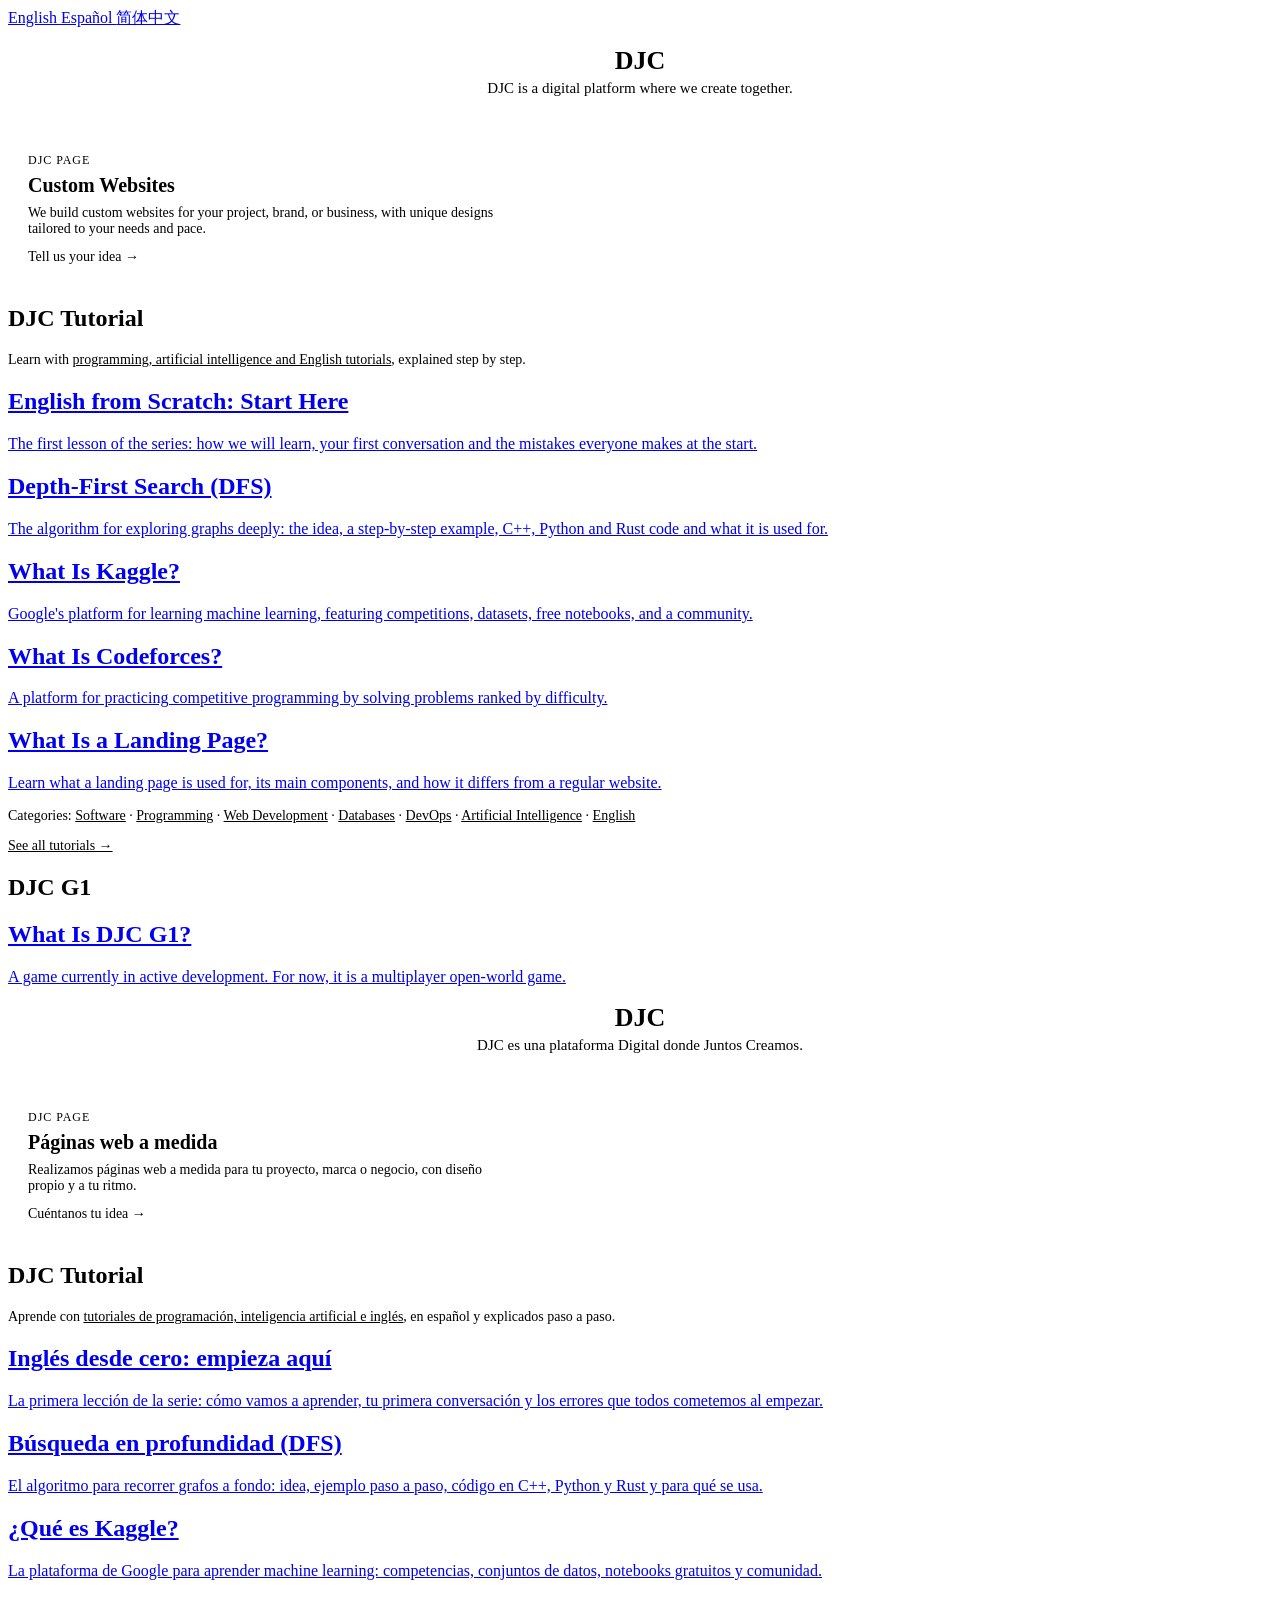
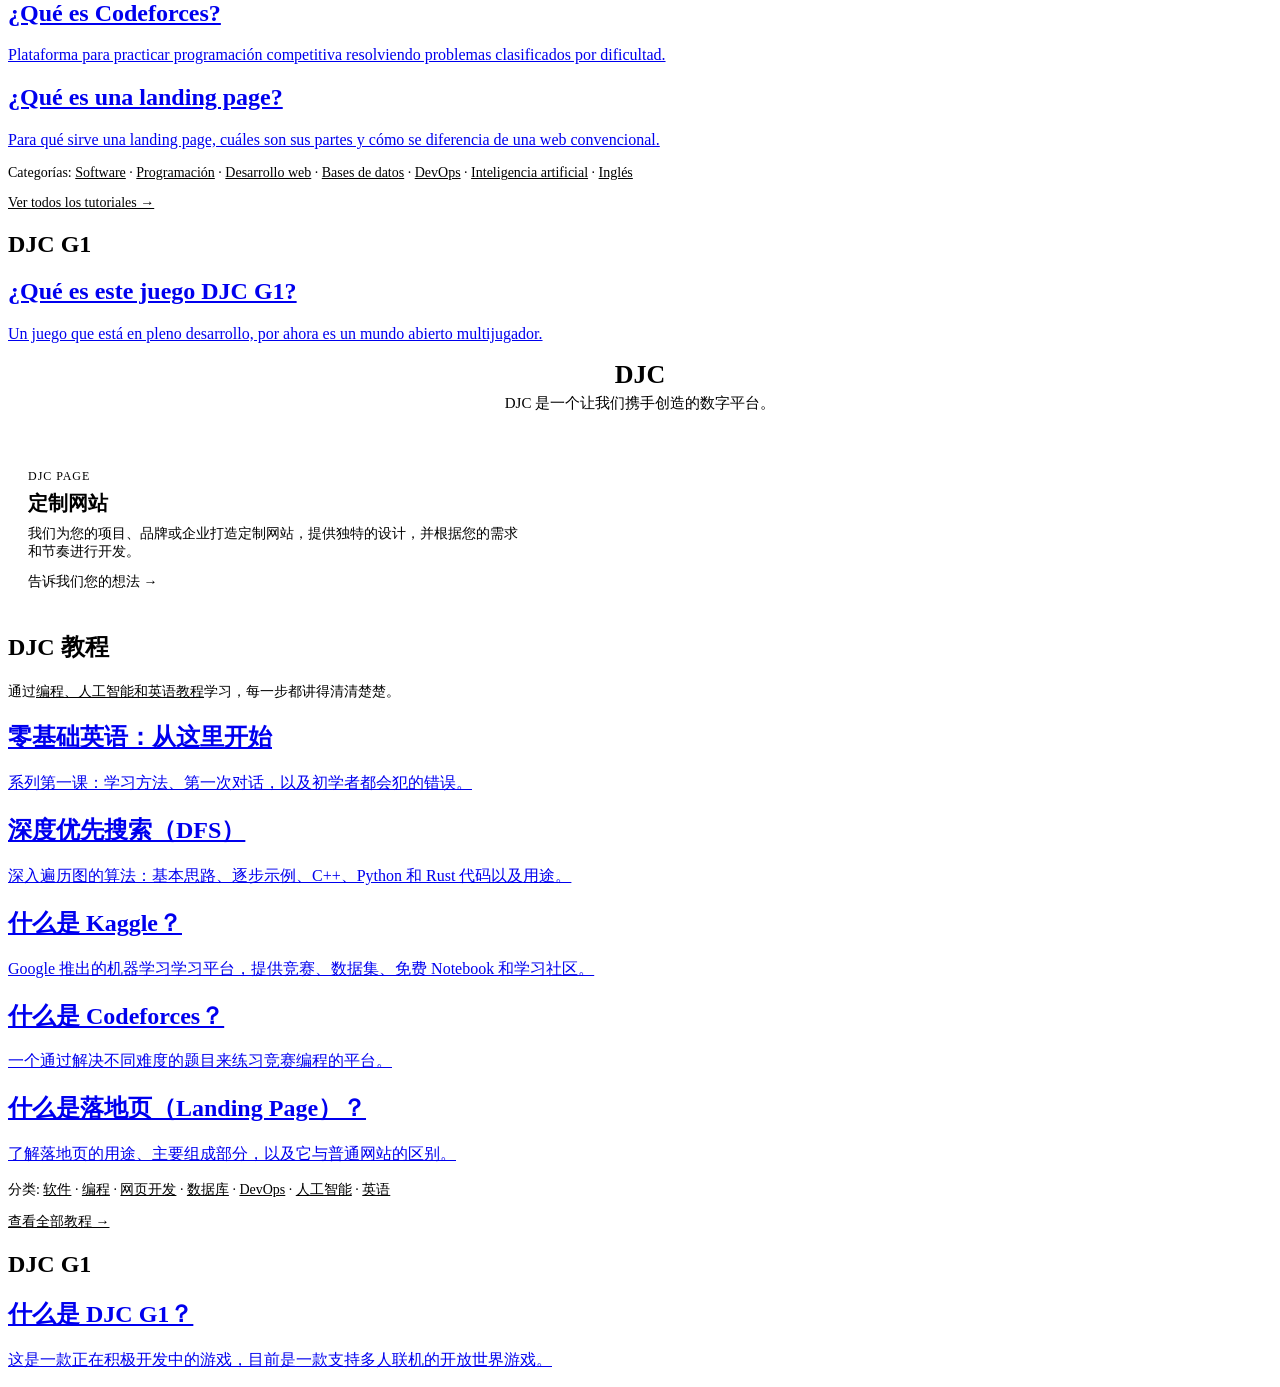
==== commit a7bf328e: "update-home" ====
--- a/index.html
+++ b/index.html
@@ -4,13 +4,13 @@
   <!-- 87.34.2.92 -->
   <meta charset="UTF-8">
   <meta name="viewport" content="width=device-width, initial-scale=1.0">
-  <link rel="icon" type="image/png" href="https://story.djc.pe/res/base/icon.png">
-
-  <link rel="stylesheet" href="https://story.djc.pe/res/base/variable.css">
-  <link rel="stylesheet" href="https://story.djc.pe/res/base/style.css">
-  <link rel="stylesheet" href="https://story.djc.pe/res/base/index.css">
-  <script src="https://story.djc.pe/res/base/index.js" defer></script>
-  <script src="https://story.djc.pe/res/nav/script.js" defer></script>
+  <link rel="icon" type="image/png" href="https://story.djc.pe/assets/djc/base/1/icon.png">
+
+  <link rel="stylesheet" href="https://story.djc.pe/assets/djc/base/1/variable.css">
+  <link rel="stylesheet" href="https://story.djc.pe/assets/djc/base/1/style.css">
+  <link rel="stylesheet" href="https://story.djc.pe/assets/djc/base/1/index.css">
+  <script src="https://story.djc.pe/assets/djc/base/1/index.js" defer></script>
+  <script src="https://story.djc.pe/assets/djc/nav/1/script.js" defer></script>
 
 
 <!-- Google tag (gtag.js) -->
@@ -68,25 +68,38 @@
   <p style="margin:12px 0 0; font-size:14px; color:var(--color-accent);">Tell us your idea →</p>
 </a>
 
-<h2>DJC Tutorial</h2>
-<div class="djc-tutorial-others">
-
-  <a href="https://tutorial.djc.pe/es/9c/ad/d3/86/64/13/42/e3/a4/38/aa/b9/eb/32/19/64/">
-  <h2>What Is a Landing Page?</h2>
-  <p>Learn what a landing page is used for, its main components, and how it differs from a conventional website.</p>
-  </a>
-
-  <a href="https://tutorial.djc.pe/es/ab/ec/8a/ab/9e/60/4b/66/a6/ef/78/a8/1f/a3/83/d4/">
-  <h2>What Is Software Development?</h2>
-  <p>Learn about its definition, life cycle, types, methodologies, and team roles.</p>
-  </a>
-
-  <a href="https://tutorial.djc.pe/es/b8/53/4d/ab/8a/be/43/70/99/d8/0b/c4/7d/98/78/8e/">
+<h2><a href="https://tutorial.djc.pe/en/" style="color:inherit; text-decoration:none;">DJC Tutorial</a></h2>
+<p style="color:var(--color-text-muted); font-size:14px; margin-top:0;">Learn with <a href="https://tutorial.djc.pe/en/" style="color:var(--color-accent);">programming, artificial intelligence and English tutorials</a>, explained step by step.</p>
+<div class="djc-tutorial-others">
+
+  <a href="https://tutorial.djc.pe/en/52/07/4a/ff/40/30/4c/9c/bf/de/87/d3/42/fc/21/41/">
+  <h2>English from Scratch: Start Here</h2>
+  <p>The first lesson of the series: how we will learn, your first conversation and the mistakes everyone makes at the start.</p>
+  </a>
+
+  <a href="https://tutorial.djc.pe/en/d5/fd/3f/a8/11/5b/4b/d1/a2/d8/91/10/82/63/55/9b/">
+  <h2>Depth-First Search (DFS)</h2>
+  <p>The algorithm for exploring graphs deeply: the idea, a step-by-step example, C++, Python and Rust code and what it is used for.</p>
+  </a>
+
+  <a href="https://tutorial.djc.pe/en/b8/53/4d/ab/8a/be/43/70/99/d8/0b/c4/7d/98/78/8e/">
   <h2>What Is Kaggle?</h2>
   <p>Google's platform for learning machine learning, featuring competitions, datasets, free notebooks, and a community.</p>
   </a>
 
-</div>
+  <a href="https://tutorial.djc.pe/en/67/db/1d/30/95/80/43/dc/ad/cc/0f/8c/31/55/68/ed/">
+  <h2>What Is Codeforces?</h2>
+  <p>A platform for practicing competitive programming by solving problems ranked by difficulty.</p>
+  </a>
+
+  <a href="https://tutorial.djc.pe/en/9c/ad/d3/86/64/13/42/e3/a4/38/aa/b9/eb/32/19/64/">
+  <h2>What Is a Landing Page?</h2>
+  <p>Learn what a landing page is used for, its main components, and how it differs from a regular website.</p>
+  </a>
+
+</div>
+<p style="font-size:14px; color:var(--color-text-muted);">Categories: <a href="https://tutorial.djc.pe/en/c/software/" style="color:var(--color-accent);">Software</a> · <a href="https://tutorial.djc.pe/en/c/programming/" style="color:var(--color-accent);">Programming</a> · <a href="https://tutorial.djc.pe/en/c/web/" style="color:var(--color-accent);">Web Development</a> · <a href="https://tutorial.djc.pe/en/c/databases/" style="color:var(--color-accent);">Databases</a> · <a href="https://tutorial.djc.pe/en/c/devops/" style="color:var(--color-accent);">DevOps</a> · <a href="https://tutorial.djc.pe/en/c/ai/" style="color:var(--color-accent);">Artificial Intelligence</a> · <a href="https://tutorial.djc.pe/en/c/english/" style="color:var(--color-accent);">English</a></p>
+<p style="font-size:14px;"><a href="https://tutorial.djc.pe/en/" style="color:var(--color-accent);">See all tutorials →</a></p>
 
 <h2>DJC G1</h2>
 <div class="djc-tutorial-others">
@@ -118,25 +131,38 @@
   <p style="margin:12px 0 0; font-size:14px; color:var(--color-accent);">Cuéntanos tu idea →</p>
 </a>
 
-<h2>DJC Tutorial</h2>
-<div class="djc-tutorial-others">
+<h2><a href="https://tutorial.djc.pe/es/" style="color:inherit; text-decoration:none;">DJC Tutorial</a></h2>
+<p style="color:var(--color-text-muted); font-size:14px; margin-top:0;">Aprende con <a href="https://tutorial.djc.pe/es/" style="color:var(--color-accent);">tutoriales de programación, inteligencia artificial e inglés</a>, en español y explicados paso a paso.</p>
+<div class="djc-tutorial-others">
+
+  <a href="https://tutorial.djc.pe/es/52/07/4a/ff/40/30/4c/9c/bf/de/87/d3/42/fc/21/41/">
+  <h2>Inglés desde cero: empieza aquí</h2>
+  <p>La primera lección de la serie: cómo vamos a aprender, tu primera conversación y los errores que todos cometemos al empezar.</p>
+  </a>
+
+  <a href="https://tutorial.djc.pe/es/d5/fd/3f/a8/11/5b/4b/d1/a2/d8/91/10/82/63/55/9b/">
+  <h2>Búsqueda en profundidad (DFS)</h2>
+  <p>El algoritmo para recorrer grafos a fondo: idea, ejemplo paso a paso, código en C++, Python y Rust y para qué se usa.</p>
+  </a>
+
+  <a href="https://tutorial.djc.pe/es/b8/53/4d/ab/8a/be/43/70/99/d8/0b/c4/7d/98/78/8e/">
+  <h2>¿Qué es Kaggle?</h2>
+  <p>La plataforma de Google para aprender machine learning: competencias, conjuntos de datos, notebooks gratuitos y comunidad.</p>
+  </a>
+
+  <a href="https://tutorial.djc.pe/es/67/db/1d/30/95/80/43/dc/ad/cc/0f/8c/31/55/68/ed/">
+  <h2>¿Qué es Codeforces?</h2>
+  <p>Plataforma para practicar programación competitiva resolviendo problemas clasificados por dificultad.</p>
+  </a>
 
   <a href="https://tutorial.djc.pe/es/9c/ad/d3/86/64/13/42/e3/a4/38/aa/b9/eb/32/19/64/">
   <h2>¿Qué es una landing page?</h2>
   <p>Para qué sirve una landing page, cuáles son sus partes y cómo se diferencia de una web convencional.</p>
   </a>
 
-  <a href="https://tutorial.djc.pe/es/ab/ec/8a/ab/9e/60/4b/66/a6/ef/78/a8/1f/a3/83/d4/">
-  <h2>¿Qué es el desarrollo de software?</h2>
-  <p>Conoce su definición, ciclo de vida, tipos, metodologías y roles del equipo.</p>
-  </a>
-
-  <a href="https://tutorial.djc.pe/es/b8/53/4d/ab/8a/be/43/70/99/d8/0b/c4/7d/98/78/8e/">
-  <h2>¿Qué es Kaggle?</h2>
-  <p>La plataforma de Google para aprender machine learning: competencias, conjuntos de datos, notebooks gratuitos y comunidad.</p>
-  </a>
-
-</div>
+</div>
+<p style="font-size:14px; color:var(--color-text-muted);">Categorías: <a href="https://tutorial.djc.pe/es/c/software/" style="color:var(--color-accent);">Software</a> · <a href="https://tutorial.djc.pe/es/c/programacion/" style="color:var(--color-accent);">Programación</a> · <a href="https://tutorial.djc.pe/es/c/web/" style="color:var(--color-accent);">Desarrollo web</a> · <a href="https://tutorial.djc.pe/es/c/bases-de-datos/" style="color:var(--color-accent);">Bases de datos</a> · <a href="https://tutorial.djc.pe/es/c/devops/" style="color:var(--color-accent);">DevOps</a> · <a href="https://tutorial.djc.pe/es/c/ia/" style="color:var(--color-accent);">Inteligencia artificial</a> · <a href="https://tutorial.djc.pe/es/c/ingles/" style="color:var(--color-accent);">Inglés</a></p>
+<p style="font-size:14px;"><a href="https://tutorial.djc.pe/es/" style="color:var(--color-accent);">Ver todos los tutoriales →</a></p>
 
 <h2>DJC G1</h2>
 <div class="djc-tutorial-others">
@@ -170,25 +196,38 @@
   <p style="margin:12px 0 0; font-size:14px; color:var(--color-accent);">告诉我们您的想法 →</p>
 </a>
 
-<h2>DJC 教程</h2>
-<div class="djc-tutorial-others">
-
-  <a href="https://tutorial.djc.pe/es/9c/ad/d3/86/64/13/42/e3/a4/38/aa/b9/eb/32/19/64/">
-  <h2>什么是着陆页（Landing Page）？</h2>
-  <p>了解着陆页的用途、主要组成部分，以及它与传统网站的区别。</p>
-  </a>
-
-  <a href="https://tutorial.djc.pe/es/ab/ec/8a/ab/9e/60/4b/66/a6/ef/78/a8/1f/a3/83/d4/">
-  <h2>什么是软件开发？</h2>
-  <p>了解软件开发的定义、生命周期、类型、开发方法以及团队角色。</p>
-  </a>
-
-  <a href="https://tutorial.djc.pe/es/b8/53/4d/ab/8a/be/43/70/99/d8/0b/c4/7d/98/78/8e/">
+<h2><a href="https://tutorial.djc.pe/zh-cn/" style="color:inherit; text-decoration:none;">DJC 教程</a></h2>
+<p style="color:var(--color-text-muted); font-size:14px; margin-top:0;">通过<a href="https://tutorial.djc.pe/zh-cn/" style="color:var(--color-accent);">编程、人工智能和英语教程</a>学习，每一步都讲得清清楚楚。</p>
+<div class="djc-tutorial-others">
+
+  <a href="https://tutorial.djc.pe/zh-cn/52/07/4a/ff/40/30/4c/9c/bf/de/87/d3/42/fc/21/41/">
+  <h2>零基础英语：从这里开始</h2>
+  <p>系列第一课：学习方法、第一次对话，以及初学者都会犯的错误。</p>
+  </a>
+
+  <a href="https://tutorial.djc.pe/zh-cn/d5/fd/3f/a8/11/5b/4b/d1/a2/d8/91/10/82/63/55/9b/">
+  <h2>深度优先搜索（DFS）</h2>
+  <p>深入遍历图的算法：基本思路、逐步示例、C++、Python 和 Rust 代码以及用途。</p>
+  </a>
+
+  <a href="https://tutorial.djc.pe/zh-cn/b8/53/4d/ab/8a/be/43/70/99/d8/0b/c4/7d/98/78/8e/">
   <h2>什么是 Kaggle？</h2>
-  <p>Google 推出的机器学习学习平台，提供竞赛、数据集、免费 Notebook 和交流社区。</p>
-  </a>
-
-</div>
+  <p>Google 推出的机器学习学习平台，提供竞赛、数据集、免费 Notebook 和学习社区。</p>
+  </a>
+
+  <a href="https://tutorial.djc.pe/zh-cn/67/db/1d/30/95/80/43/dc/ad/cc/0f/8c/31/55/68/ed/">
+  <h2>什么是 Codeforces？</h2>
+  <p>一个通过解决不同难度的题目来练习竞赛编程的平台。</p>
+  </a>
+
+  <a href="https://tutorial.djc.pe/zh-cn/9c/ad/d3/86/64/13/42/e3/a4/38/aa/b9/eb/32/19/64/">
+  <h2>什么是落地页（Landing Page）？</h2>
+  <p>了解落地页的用途、主要组成部分，以及它与普通网站的区别。</p>
+  </a>
+
+</div>
+<p style="font-size:14px; color:var(--color-text-muted);">分类: <a href="https://tutorial.djc.pe/zh-cn/c/software/" style="color:var(--color-accent);">软件</a> · <a href="https://tutorial.djc.pe/zh-cn/c/programming/" style="color:var(--color-accent);">编程</a> · <a href="https://tutorial.djc.pe/zh-cn/c/web/" style="color:var(--color-accent);">网页开发</a> · <a href="https://tutorial.djc.pe/zh-cn/c/databases/" style="color:var(--color-accent);">数据库</a> · <a href="https://tutorial.djc.pe/zh-cn/c/devops/" style="color:var(--color-accent);">DevOps</a> · <a href="https://tutorial.djc.pe/zh-cn/c/ai/" style="color:var(--color-accent);">人工智能</a> · <a href="https://tutorial.djc.pe/zh-cn/c/english/" style="color:var(--color-accent);">英语</a></p>
+<p style="font-size:14px;"><a href="https://tutorial.djc.pe/zh-cn/" style="color:var(--color-accent);">查看全部教程 →</a></p>
 
 <h2>DJC G1</h2>
 <div class="djc-tutorial-others">
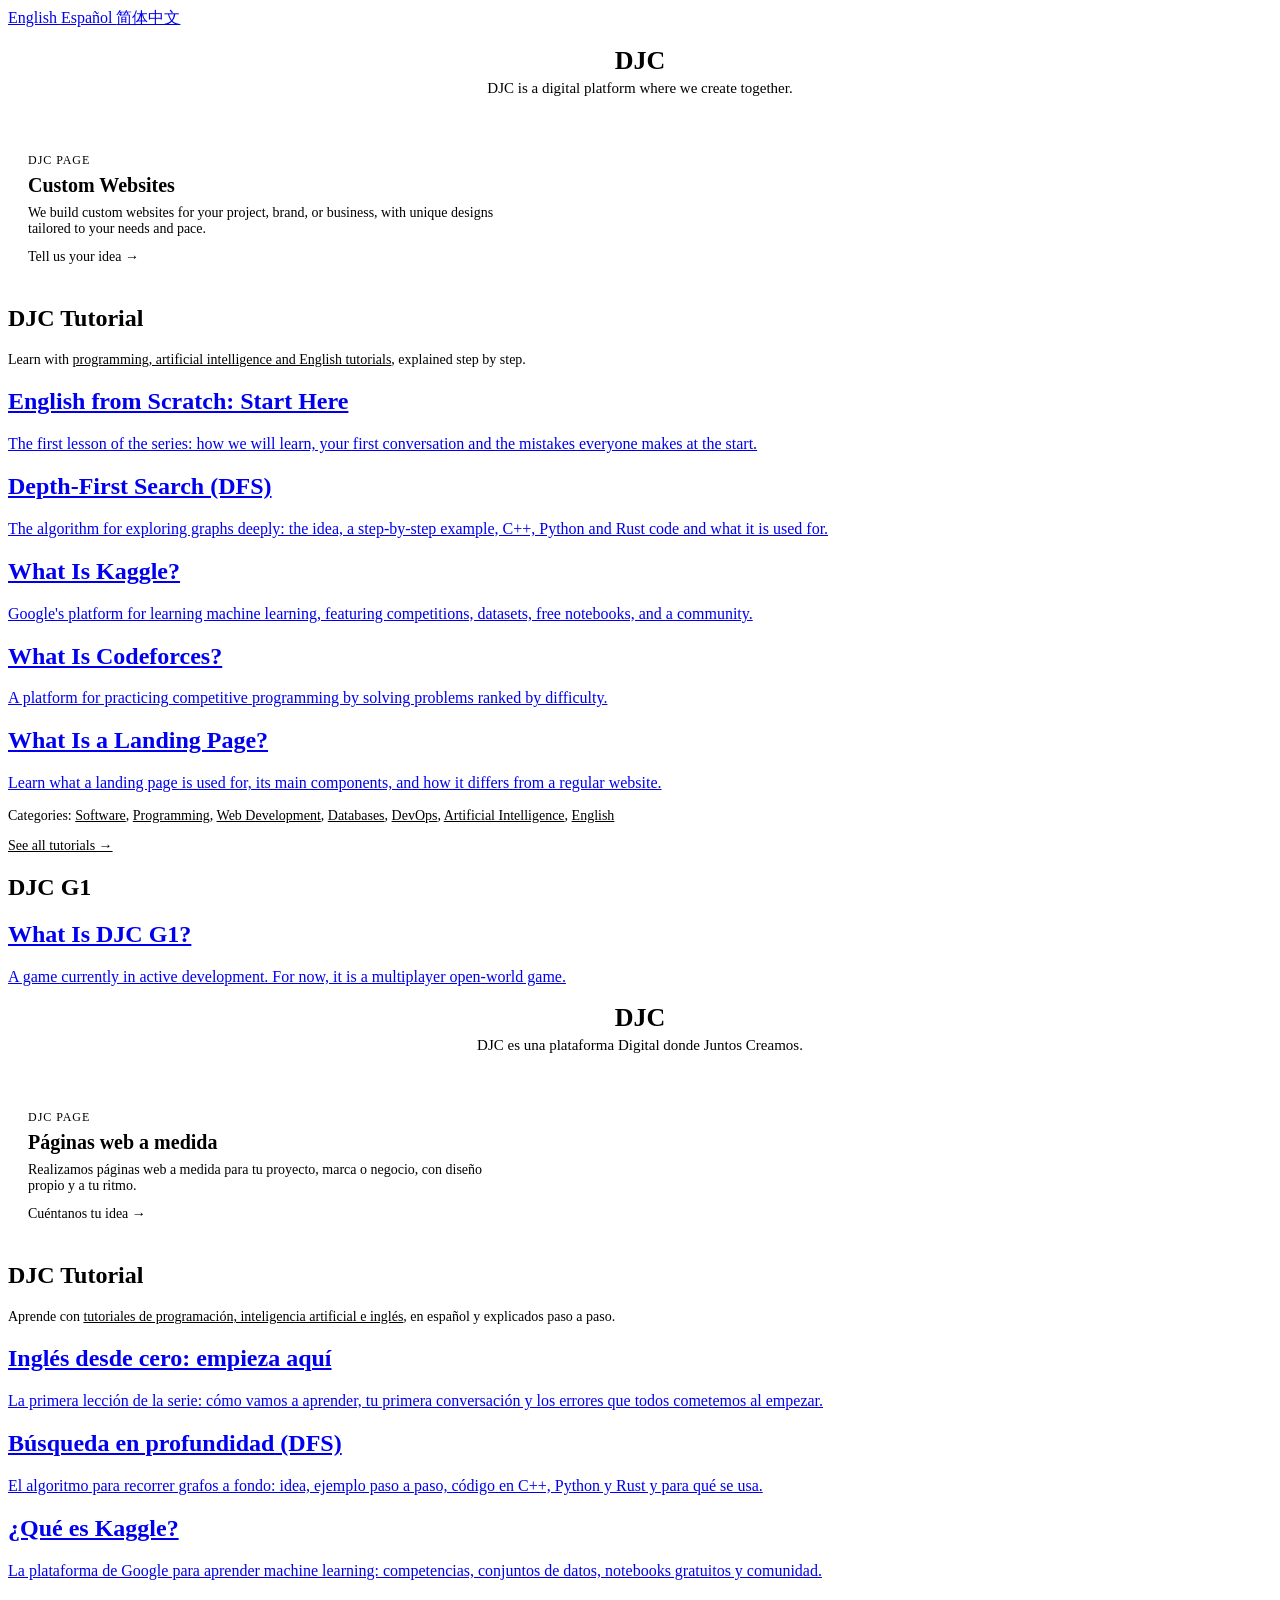
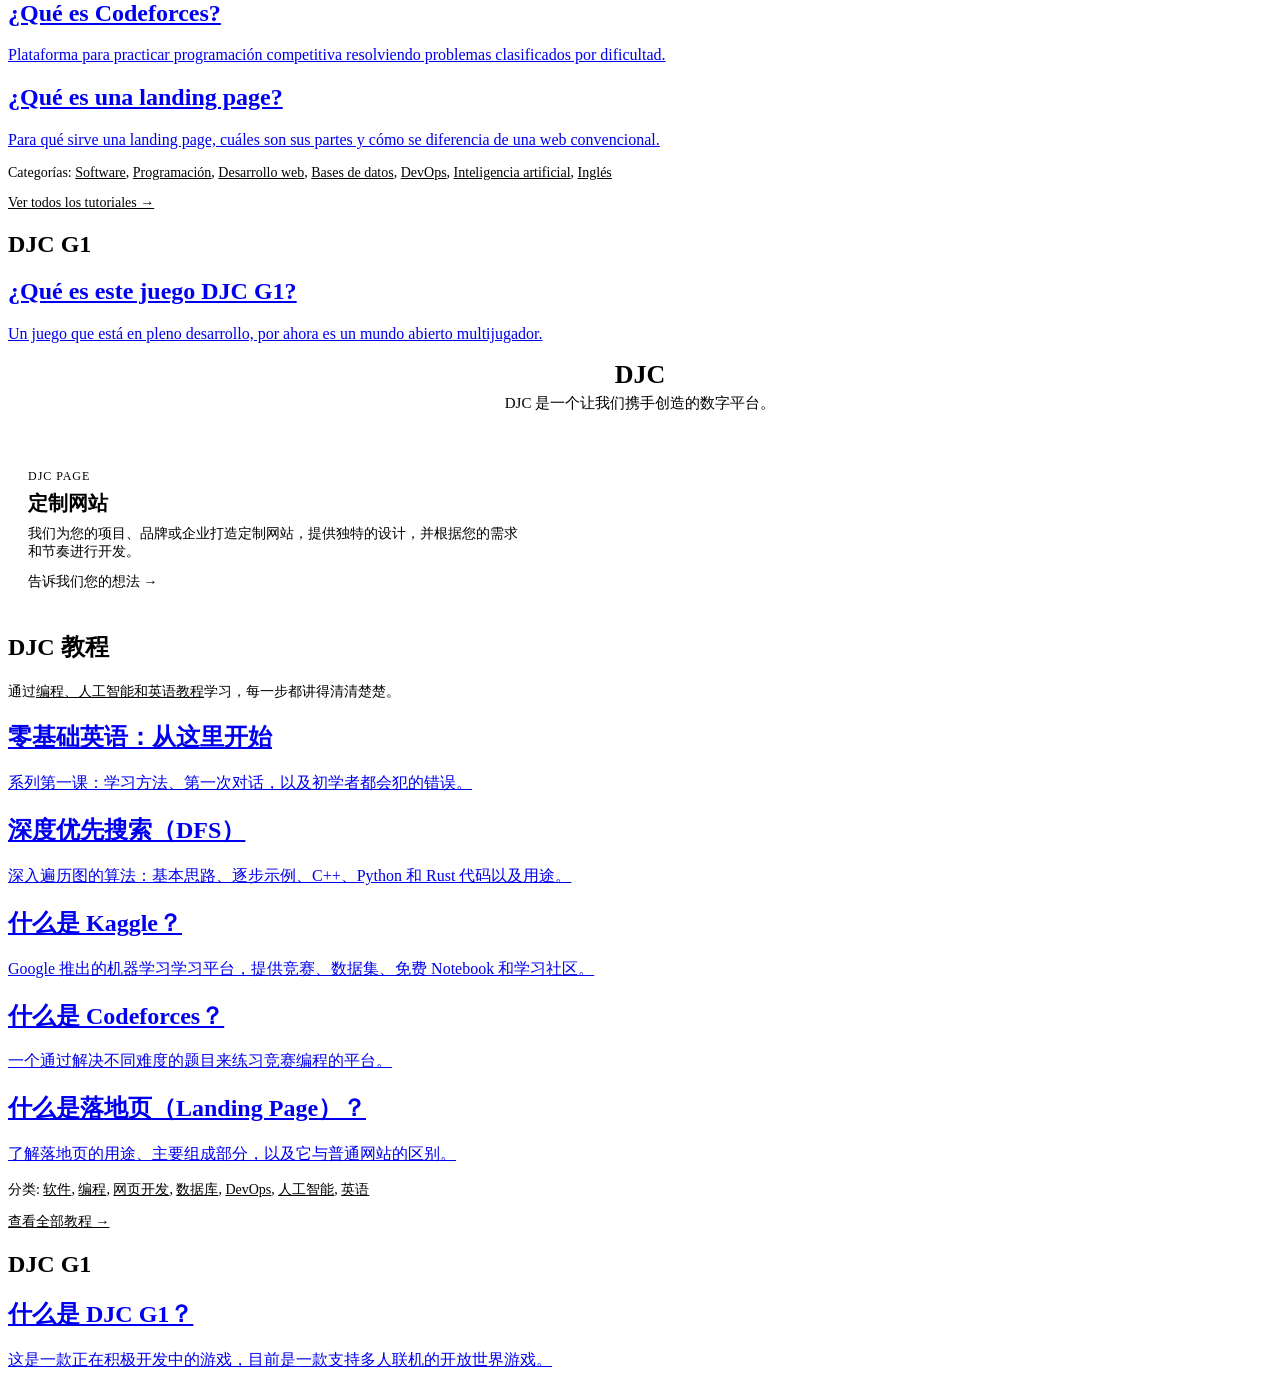
==== commit 3245e770: "feat: add search index nodes and remove middle dots" ====
--- a/index.html
+++ b/index.html
@@ -98,7 +98,7 @@
   </a>
 
 </div>
-<p style="font-size:14px; color:var(--color-text-muted);">Categories: <a href="https://tutorial.djc.pe/en/c/software/" style="color:var(--color-accent);">Software</a> · <a href="https://tutorial.djc.pe/en/c/programming/" style="color:var(--color-accent);">Programming</a> · <a href="https://tutorial.djc.pe/en/c/web/" style="color:var(--color-accent);">Web Development</a> · <a href="https://tutorial.djc.pe/en/c/databases/" style="color:var(--color-accent);">Databases</a> · <a href="https://tutorial.djc.pe/en/c/devops/" style="color:var(--color-accent);">DevOps</a> · <a href="https://tutorial.djc.pe/en/c/ai/" style="color:var(--color-accent);">Artificial Intelligence</a> · <a href="https://tutorial.djc.pe/en/c/english/" style="color:var(--color-accent);">English</a></p>
+<p style="font-size:14px; color:var(--color-text-muted);">Categories: <a href="https://tutorial.djc.pe/en/c/software/" style="color:var(--color-accent);">Software</a>, <a href="https://tutorial.djc.pe/en/c/programming/" style="color:var(--color-accent);">Programming</a>, <a href="https://tutorial.djc.pe/en/c/web/" style="color:var(--color-accent);">Web Development</a>, <a href="https://tutorial.djc.pe/en/c/databases/" style="color:var(--color-accent);">Databases</a>, <a href="https://tutorial.djc.pe/en/c/devops/" style="color:var(--color-accent);">DevOps</a>, <a href="https://tutorial.djc.pe/en/c/ai/" style="color:var(--color-accent);">Artificial Intelligence</a>, <a href="https://tutorial.djc.pe/en/c/english/" style="color:var(--color-accent);">English</a></p>
 <p style="font-size:14px;"><a href="https://tutorial.djc.pe/en/" style="color:var(--color-accent);">See all tutorials →</a></p>
 
 <h2>DJC G1</h2>
@@ -161,7 +161,7 @@
   </a>
 
 </div>
-<p style="font-size:14px; color:var(--color-text-muted);">Categorías: <a href="https://tutorial.djc.pe/es/c/software/" style="color:var(--color-accent);">Software</a> · <a href="https://tutorial.djc.pe/es/c/programacion/" style="color:var(--color-accent);">Programación</a> · <a href="https://tutorial.djc.pe/es/c/web/" style="color:var(--color-accent);">Desarrollo web</a> · <a href="https://tutorial.djc.pe/es/c/bases-de-datos/" style="color:var(--color-accent);">Bases de datos</a> · <a href="https://tutorial.djc.pe/es/c/devops/" style="color:var(--color-accent);">DevOps</a> · <a href="https://tutorial.djc.pe/es/c/ia/" style="color:var(--color-accent);">Inteligencia artificial</a> · <a href="https://tutorial.djc.pe/es/c/ingles/" style="color:var(--color-accent);">Inglés</a></p>
+<p style="font-size:14px; color:var(--color-text-muted);">Categorías: <a href="https://tutorial.djc.pe/es/c/software/" style="color:var(--color-accent);">Software</a>, <a href="https://tutorial.djc.pe/es/c/programacion/" style="color:var(--color-accent);">Programación</a>, <a href="https://tutorial.djc.pe/es/c/web/" style="color:var(--color-accent);">Desarrollo web</a>, <a href="https://tutorial.djc.pe/es/c/bases-de-datos/" style="color:var(--color-accent);">Bases de datos</a>, <a href="https://tutorial.djc.pe/es/c/devops/" style="color:var(--color-accent);">DevOps</a>, <a href="https://tutorial.djc.pe/es/c/ia/" style="color:var(--color-accent);">Inteligencia artificial</a>, <a href="https://tutorial.djc.pe/es/c/ingles/" style="color:var(--color-accent);">Inglés</a></p>
 <p style="font-size:14px;"><a href="https://tutorial.djc.pe/es/" style="color:var(--color-accent);">Ver todos los tutoriales →</a></p>
 
 <h2>DJC G1</h2>
@@ -226,7 +226,7 @@
   </a>
 
 </div>
-<p style="font-size:14px; color:var(--color-text-muted);">分类: <a href="https://tutorial.djc.pe/zh-cn/c/software/" style="color:var(--color-accent);">软件</a> · <a href="https://tutorial.djc.pe/zh-cn/c/programming/" style="color:var(--color-accent);">编程</a> · <a href="https://tutorial.djc.pe/zh-cn/c/web/" style="color:var(--color-accent);">网页开发</a> · <a href="https://tutorial.djc.pe/zh-cn/c/databases/" style="color:var(--color-accent);">数据库</a> · <a href="https://tutorial.djc.pe/zh-cn/c/devops/" style="color:var(--color-accent);">DevOps</a> · <a href="https://tutorial.djc.pe/zh-cn/c/ai/" style="color:var(--color-accent);">人工智能</a> · <a href="https://tutorial.djc.pe/zh-cn/c/english/" style="color:var(--color-accent);">英语</a></p>
+<p style="font-size:14px; color:var(--color-text-muted);">分类: <a href="https://tutorial.djc.pe/zh-cn/c/software/" style="color:var(--color-accent);">软件</a>, <a href="https://tutorial.djc.pe/zh-cn/c/programming/" style="color:var(--color-accent);">编程</a>, <a href="https://tutorial.djc.pe/zh-cn/c/web/" style="color:var(--color-accent);">网页开发</a>, <a href="https://tutorial.djc.pe/zh-cn/c/databases/" style="color:var(--color-accent);">数据库</a>, <a href="https://tutorial.djc.pe/zh-cn/c/devops/" style="color:var(--color-accent);">DevOps</a>, <a href="https://tutorial.djc.pe/zh-cn/c/ai/" style="color:var(--color-accent);">人工智能</a>, <a href="https://tutorial.djc.pe/zh-cn/c/english/" style="color:var(--color-accent);">英语</a></p>
 <p style="font-size:14px;"><a href="https://tutorial.djc.pe/zh-cn/" style="color:var(--color-accent);">查看全部教程 →</a></p>
 
 <h2>DJC G1</h2>
